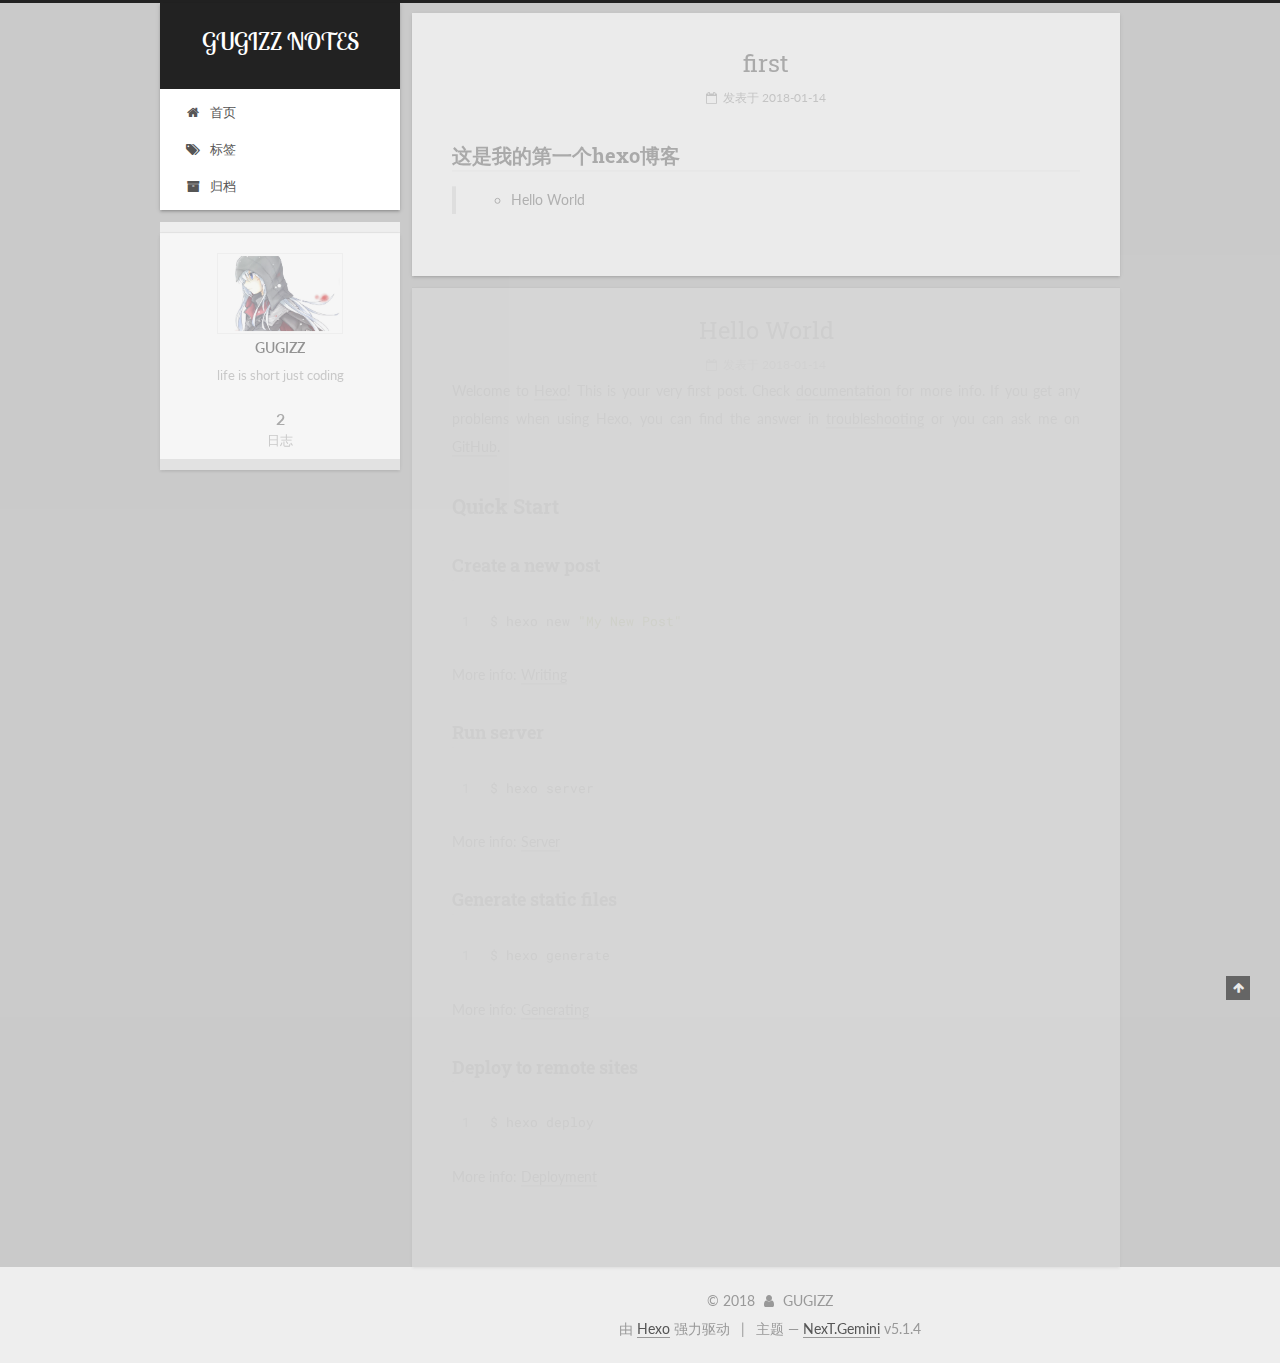
==== index.html @ d7f3e299 "Site updated: 2018-01-20 14:13:13" ====
<!DOCTYPE html>



  


<html class="theme-next gemini use-motion" lang="zh-Hans">
<head>
  <meta charset="UTF-8"/>
<meta http-equiv="X-UA-Compatible" content="IE=edge" />
<meta name="viewport" content="width=device-width, initial-scale=1, maximum-scale=1"/>
<meta name="theme-color" content="#222">



  
  
    
    
  <script src="/lib/pace/pace.min.js?v=1.0.2"></script>
  <link href="/lib/pace/pace-theme-minimal.min.css?v=1.0.2" rel="stylesheet">







<meta http-equiv="Cache-Control" content="no-transform" />
<meta http-equiv="Cache-Control" content="no-siteapp" />
















  
  
  <link href="/lib/fancybox/source/jquery.fancybox.css?v=2.1.5" rel="stylesheet" type="text/css" />




  
  
  
  

  
    
    
  

  
    
      
    

    
  

  

  
    
      
    

    
  

  
    
      
    

    
  

  
    
    
    <link href="https://fonts.cat.net/css?family=Lato:300,300italic,400,400italic,700,700italic|Roboto Slab:300,300italic,400,400italic,700,700italic|Lobster Two:300,300italic,400,400italic,700,700italic|Roboto Mono:300,300italic,400,400italic,700,700italic&subset=latin,latin-ext" rel="stylesheet" type="text/css">
  






<link href="/lib/font-awesome/css/font-awesome.min.css?v=4.6.2" rel="stylesheet" type="text/css" />

<link href="/css/main.css?v=5.1.4" rel="stylesheet" type="text/css" />


  <link rel="apple-touch-icon" sizes="180x180" href="/images/apple-touch-icon-next.png?v=5.1.4">


  <link rel="icon" type="image/png" sizes="32x32" href="/images/favicon-32x32-next.png?v=5.1.4">


  <link rel="icon" type="image/png" sizes="16x16" href="/images/favicon-16x16-next.png?v=5.1.4">


  <link rel="mask-icon" href="/images/logo.svg?v=5.1.4" color="#222">





  <meta name="keywords" content="Hexo, NexT" />










<meta name="description" content="life is short just coding">
<meta property="og:type" content="website">
<meta property="og:title" content="GUGIZZ NOTES">
<meta property="og:url" content="http://yoursite.com/index.html">
<meta property="og:site_name" content="GUGIZZ NOTES">
<meta property="og:description" content="life is short just coding">
<meta property="og:locale" content="zh-Hans">
<meta name="twitter:card" content="summary">
<meta name="twitter:title" content="GUGIZZ NOTES">
<meta name="twitter:description" content="life is short just coding">



<script type="text/javascript" id="hexo.configurations">
  var NexT = window.NexT || {};
  var CONFIG = {
    root: '/',
    scheme: 'Gemini',
    version: '5.1.4',
    sidebar: {"display":"hide","offset":12,"b2t":false,"scrollpercent":false,"onmobile":false},
    fancybox: true,
    tabs: true,
    motion: {"enable":true,"async":false,"transition":{"post_block":"fadeIn","post_header":"slideDownIn","post_body":"slideDownIn","coll_header":"slideLeftIn","sidebar":"slideUpIn"}},
    duoshuo: {
      userId: '0',
      author: '博主'
    },
    algolia: {
      applicationID: '',
      apiKey: '',
      indexName: '',
      hits: {"per_page":10},
      labels: {"input_placeholder":"Search for Posts","hits_empty":"We didn't find any results for the search: ${query}","hits_stats":"${hits} results found in ${time} ms"}
    }
  };
</script>



  <link rel="canonical" href="http://yoursite.com/"/>





  <title>GUGIZZ NOTES</title>
  








</head>

<body itemscope itemtype="http://schema.org/WebPage" lang="zh-Hans">

  
  

  <div class="container  
  page-home">
    <div class="headband"></div>

    <header id="header" class="header" itemscope itemtype="http://schema.org/WPHeader">
      <div class="header-inner"><div class="site-brand-wrapper">
  <div class="site-meta ">
    

    <div class="custom-logo-site-title">
      <a href="/"  class="brand" rel="start">
        <span class="logo-line-before"><i></i></span>
        <span class="site-title">GUGIZZ NOTES</span>
        <span class="logo-line-after"><i></i></span>
      </a>
    </div>
      
        <p class="site-subtitle"></p>
      
  </div>

  <div class="site-nav-toggle">
    <button>
      <span class="btn-bar"></span>
      <span class="btn-bar"></span>
      <span class="btn-bar"></span>
    </button>
  </div>
</div>

<nav class="site-nav">
  

  
    <ul id="menu" class="menu">
      
        
        <li class="menu-item menu-item-home">
          <a href="/" rel="section">
            
              <i class="menu-item-icon fa fa-fw fa-home"></i> <br />
            
            首页
          </a>
        </li>
      
        
        <li class="menu-item menu-item-tags">
          <a href="/tags/" rel="section">
            
              <i class="menu-item-icon fa fa-fw fa-tags"></i> <br />
            
            标签
          </a>
        </li>
      
        
        <li class="menu-item menu-item-archives">
          <a href="/archives/" rel="section">
            
              <i class="menu-item-icon fa fa-fw fa-archive"></i> <br />
            
            归档
          </a>
        </li>
      

      
    </ul>
  

  
</nav>



 </div>
    </header>

    <main id="main" class="main">
      <div class="main-inner">
        <div class="content-wrap">
          <div id="content" class="content">
            
  <section id="posts" class="posts-expand">
    
      

  

  
  
  

  <article class="post post-type-normal" itemscope itemtype="http://schema.org/Article">
  
  
  
  <div class="post-block">
    <link itemprop="mainEntityOfPage" href="http://yoursite.com/2018/01/14/first/">

    <span hidden itemprop="author" itemscope itemtype="http://schema.org/Person">
      <meta itemprop="name" content="GUGIZZ">
      <meta itemprop="description" content="">
      <meta itemprop="image" content="/uploads/assassin.jpg">
    </span>

    <span hidden itemprop="publisher" itemscope itemtype="http://schema.org/Organization">
      <meta itemprop="name" content="GUGIZZ NOTES">
    </span>

    
      <header class="post-header">

        
        
          <h1 class="post-title" itemprop="name headline">
                
                <a class="post-title-link" href="/2018/01/14/first/" itemprop="url">first</a></h1>
        

        <div class="post-meta">
          <span class="post-time">
            
              <span class="post-meta-item-icon">
                <i class="fa fa-calendar-o"></i>
              </span>
              
                <span class="post-meta-item-text">发表于</span>
              
              <time title="创建于" itemprop="dateCreated datePublished" datetime="2018-01-14T10:51:39+08:00">
                2018-01-14
              </time>
            

            

            
          </span>

          

          
            
          

          
          

          

          

          

        </div>
      </header>
    

    
    
    
    <div class="post-body" itemprop="articleBody">
		
      
      

      
        
          
            <h2 id="这是我的第一个hexo博客"><a href="#这是我的第一个hexo博客" class="headerlink" title="这是我的第一个hexo博客"></a>这是我的第一个hexo博客</h2><blockquote>
<ul>
<li>Hello World</li>
</ul>
</blockquote>

          
        
      
    </div>
	<div>
		
	</div>
    
    
    

    

    

    

    <footer class="post-footer">
      

      

      

      
      
        <div class="post-eof"></div>
      
    </footer>
  </div>
  
  
  
  </article>


    
      

  

  
  
  

  <article class="post post-type-normal" itemscope itemtype="http://schema.org/Article">
  
  
  
  <div class="post-block">
    <link itemprop="mainEntityOfPage" href="http://yoursite.com/2018/01/14/hello-world/">

    <span hidden itemprop="author" itemscope itemtype="http://schema.org/Person">
      <meta itemprop="name" content="GUGIZZ">
      <meta itemprop="description" content="">
      <meta itemprop="image" content="/uploads/assassin.jpg">
    </span>

    <span hidden itemprop="publisher" itemscope itemtype="http://schema.org/Organization">
      <meta itemprop="name" content="GUGIZZ NOTES">
    </span>

    
      <header class="post-header">

        
        
          <h1 class="post-title" itemprop="name headline">
                
                <a class="post-title-link" href="/2018/01/14/hello-world/" itemprop="url">Hello World</a></h1>
        

        <div class="post-meta">
          <span class="post-time">
            
              <span class="post-meta-item-icon">
                <i class="fa fa-calendar-o"></i>
              </span>
              
                <span class="post-meta-item-text">发表于</span>
              
              <time title="创建于" itemprop="dateCreated datePublished" datetime="2018-01-14T10:45:46+08:00">
                2018-01-14
              </time>
            

            

            
          </span>

          

          
            
          

          
          

          

          

          

        </div>
      </header>
    

    
    
    
    <div class="post-body" itemprop="articleBody">
		
      
      

      
        
          
            <p>Welcome to <a href="https://hexo.io/" target="_blank" rel="noopener">Hexo</a>! This is your very first post. Check <a href="https://hexo.io/docs/" target="_blank" rel="noopener">documentation</a> for more info. If you get any problems when using Hexo, you can find the answer in <a href="https://hexo.io/docs/troubleshooting.html" target="_blank" rel="noopener">troubleshooting</a> or you can ask me on <a href="https://github.com/hexojs/hexo/issues" target="_blank" rel="noopener">GitHub</a>.</p>
<h2 id="Quick-Start"><a href="#Quick-Start" class="headerlink" title="Quick Start"></a>Quick Start</h2><h3 id="Create-a-new-post"><a href="#Create-a-new-post" class="headerlink" title="Create a new post"></a>Create a new post</h3><figure class="highlight bash"><table><tr><td class="gutter"><pre><span class="line">1</span><br></pre></td><td class="code"><pre><span class="line">$ hexo new <span class="string">"My New Post"</span></span><br></pre></td></tr></table></figure>
<p>More info: <a href="https://hexo.io/docs/writing.html" target="_blank" rel="noopener">Writing</a></p>
<h3 id="Run-server"><a href="#Run-server" class="headerlink" title="Run server"></a>Run server</h3><figure class="highlight bash"><table><tr><td class="gutter"><pre><span class="line">1</span><br></pre></td><td class="code"><pre><span class="line">$ hexo server</span><br></pre></td></tr></table></figure>
<p>More info: <a href="https://hexo.io/docs/server.html" target="_blank" rel="noopener">Server</a></p>
<h3 id="Generate-static-files"><a href="#Generate-static-files" class="headerlink" title="Generate static files"></a>Generate static files</h3><figure class="highlight bash"><table><tr><td class="gutter"><pre><span class="line">1</span><br></pre></td><td class="code"><pre><span class="line">$ hexo generate</span><br></pre></td></tr></table></figure>
<p>More info: <a href="https://hexo.io/docs/generating.html" target="_blank" rel="noopener">Generating</a></p>
<h3 id="Deploy-to-remote-sites"><a href="#Deploy-to-remote-sites" class="headerlink" title="Deploy to remote sites"></a>Deploy to remote sites</h3><figure class="highlight bash"><table><tr><td class="gutter"><pre><span class="line">1</span><br></pre></td><td class="code"><pre><span class="line">$ hexo deploy</span><br></pre></td></tr></table></figure>
<p>More info: <a href="https://hexo.io/docs/deployment.html" target="_blank" rel="noopener">Deployment</a></p>

          
        
      
    </div>
	<div>
		
	</div>
    
    
    

    

    

    

    <footer class="post-footer">
      

      

      

      
      
        <div class="post-eof"></div>
      
    </footer>
  </div>
  
  
  
  </article>


    
  </section>

  


          </div>
          


          

        </div>
        
          
  
  <div class="sidebar-toggle">
    <div class="sidebar-toggle-line-wrap">
      <span class="sidebar-toggle-line sidebar-toggle-line-first"></span>
      <span class="sidebar-toggle-line sidebar-toggle-line-middle"></span>
      <span class="sidebar-toggle-line sidebar-toggle-line-last"></span>
    </div>
  </div>

  <aside id="sidebar" class="sidebar">
    
    <div class="sidebar-inner">

      

      

      <section class="site-overview-wrap sidebar-panel sidebar-panel-active">
        <div class="site-overview">
          <div class="site-author motion-element" itemprop="author" itemscope itemtype="http://schema.org/Person">
            
              <img class="site-author-image" itemprop="image"
                src="/uploads/assassin.jpg"
                alt="GUGIZZ" />
            
              <p class="site-author-name" itemprop="name">GUGIZZ</p>
              <p class="site-description motion-element" itemprop="description">life is short just coding</p>
          </div>

          <nav class="site-state motion-element">

            
              <div class="site-state-item site-state-posts">
              
                <a href="/archives/">
              
                  <span class="site-state-item-count">2</span>
                  <span class="site-state-item-name">日志</span>
                </a>
              </div>
            

            

            

          </nav>

          

          

          
          

          
          

          

        </div>
      </section>

      

      

    </div>
  </aside>


        
      </div>
    </main>

    <footer id="footer" class="footer">
      <div class="footer-inner">
        <div class="copyright">&copy; <span itemprop="copyrightYear">2018</span>
  <span class="with-love">
    <i class="fa fa-user"></i>
  </span>
  <span class="author" itemprop="copyrightHolder">GUGIZZ</span>

  
</div>


  <div class="powered-by">由 <a class="theme-link" target="_blank" href="https://hexo.io">Hexo</a> 强力驱动</div>



  <span class="post-meta-divider">|</span>



  <div class="theme-info">主题 &mdash; <a class="theme-link" target="_blank" href="https://github.com/iissnan/hexo-theme-next">NexT.Gemini</a> v5.1.4</div>





<script>
  var seconds = 1000;
  var minutes = seconds * 60;
  var hours = minutes * 60;
  var days = hours * 24;
  var years = days * 365;
  var birthDay = Date.UTC(2017,12,17,00,00,00); // 这里设置建站时间
  setInterval(function() {
    var today = new Date();
    var todayYear = today.getFullYear();
    var todayMonth = today.getMonth()+1;
    var todayDate = today.getDate();
    var todayHour = today.getHours();
    var todayMinute = today.getMinutes();
    var todaySecond = today.getSeconds();
    var now = Date.UTC(todayYear,todayMonth,todayDate,todayHour,todayMinute,todaySecond);
    var diff = now - birthDay;
    var diffYears = Math.floor(diff/years);
    var diffDays = Math.floor((diff/days)-diffYears*365);
    var diffHours = Math.floor((diff-(diffYears*365+diffDays)*days)/hours);
    var diffMinutes = Math.floor((diff-(diffYears*365+diffDays)*days-diffHours*hours)/minutes);
    var diffSeconds = Math.floor((diff-(diffYears*365+diffDays)*days-diffHours*hours-diffMinutes*minutes)/seconds);
      document.getElementById('showDays').innerHTML="本站已运行 "+diffYears+" 年 "+diffDays+" 天 "+diffHours+" 小时 "+diffMinutes+" 分钟 "+diffSeconds+" 秒";
  }, 1000);
</script>

        







        
      </div>
    </footer>

    
      <div class="back-to-top">
        <i class="fa fa-arrow-up"></i>
        
      </div>
    

    

  </div>

  

<script type="text/javascript">
  if (Object.prototype.toString.call(window.Promise) !== '[object Function]') {
    window.Promise = null;
  }
</script>









  












  
  
    <script type="text/javascript" src="/lib/jquery/index.js?v=2.1.3"></script>
  

  
  
    <script type="text/javascript" src="/lib/fastclick/lib/fastclick.min.js?v=1.0.6"></script>
  

  
  
    <script type="text/javascript" src="/lib/jquery_lazyload/jquery.lazyload.js?v=1.9.7"></script>
  

  
  
    <script type="text/javascript" src="/lib/velocity/velocity.min.js?v=1.2.1"></script>
  

  
  
    <script type="text/javascript" src="/lib/velocity/velocity.ui.min.js?v=1.2.1"></script>
  

  
  
    <script type="text/javascript" src="/lib/fancybox/source/jquery.fancybox.pack.js?v=2.1.5"></script>
  


  


  <script type="text/javascript" src="/js/src/utils.js?v=5.1.4"></script>

  <script type="text/javascript" src="/js/src/motion.js?v=5.1.4"></script>



  
  


  <script type="text/javascript" src="/js/src/affix.js?v=5.1.4"></script>

  <script type="text/javascript" src="/js/src/schemes/pisces.js?v=5.1.4"></script>



  

  


  <script type="text/javascript" src="/js/src/bootstrap.js?v=5.1.4"></script>



  


  




	





  





  












  





  

  

  

  
  

  

  

  

</body>
</html>
---- css/main.css ----
/* normalize.css v3.0.2 | MIT License | git.io/normalize */
html {
  font-family: sans-serif; /* 1 */
  -ms-text-size-adjust: 100%; /* 2 */
  -webkit-text-size-adjust: 100%; /* 2 */
}
body {
  margin: 0;
}
article,
aside,
details,
figcaption,
figure,
footer,
header,
hgroup,
main,
menu,
nav,
section,
summary {
  display: block;
}
audio,
canvas,
progress,
video {
  display: inline-block; /* 1 */
  vertical-align: baseline; /* 2 */
}
audio:not([controls]) {
  display: none;
  height: 0;
}
[hidden],
template {
  display: none;
}
a {
  background-color: transparent;
}
a:active,
a:hover {
  outline: 0;
}
abbr[title] {
  border-bottom: 1px dotted;
}
b,
strong {
  font-weight: bold;
}
dfn {
  font-style: italic;
}
h1 {
  font-size: 2em;
  margin: 0.67em 0;
}
mark {
  background: #ff0;
  color: #000;
}
small {
  font-size: 80%;
}
sub,
sup {
  font-size: 75%;
  line-height: 0;
  position: relative;
  vertical-align: baseline;
}
sup {
  top: -0.5em;
}
sub {
  bottom: -0.25em;
}
img {
  border: 0;
}
svg:not(:root) {
  overflow: hidden;
}
figure {
  margin: 1em 40px;
}
hr {
  -moz-box-sizing: content-box;
  box-sizing: content-box;
  height: 0;
}
pre {
  overflow: auto;
}
code,
kbd,
pre,
samp {
  font-family: monospace, monospace;
  font-size: 1em;
}
button,
input,
optgroup,
select,
textarea {
  color: inherit; /* 1 */
  font: inherit; /* 2 */
  margin: 0; /* 3 */
}
button {
  overflow: visible;
}
button,
select {
  text-transform: none;
}
button,
html input[type="button"],
input[type="reset"],
input[type="submit"] {
  -webkit-appearance: button; /* 2 */
  cursor: pointer; /* 3 */
}
button[disabled],
html input[disabled] {
  cursor: default;
}
button::-moz-focus-inner,
input::-moz-focus-inner {
  border: 0;
  padding: 0;
}
input {
  line-height: normal;
}
input[type="checkbox"],
input[type="radio"] {
  box-sizing: border-box; /* 1 */
  padding: 0; /* 2 */
}
input[type="number"]::-webkit-inner-spin-button,
input[type="number"]::-webkit-outer-spin-button {
  height: auto;
}
input[type="search"] {
  -webkit-appearance: textfield; /* 1 */
  -moz-box-sizing: content-box;
  -webkit-box-sizing: content-box; /* 2 */
  box-sizing: content-box;
}
input[type="search"]::-webkit-search-cancel-button,
input[type="search"]::-webkit-search-decoration {
  -webkit-appearance: none;
}
fieldset {
  border: 1px solid #c0c0c0;
  margin: 0 2px;
  padding: 0.35em 0.625em 0.75em;
}
legend {
  border: 0; /* 1 */
  padding: 0; /* 2 */
}
textarea {
  overflow: auto;
}
optgroup {
  font-weight: bold;
}
table {
  border-collapse: collapse;
  border-spacing: 0;
}
td,
th {
  padding: 0;
}
::selection {
  background: #262a30;
  color: #fff;
}
body {
  position: relative;
  font-family: 'Lato', "PingFang SC", "Microsoft YaHei", sans-serif;
  font-size: 14px;
  line-height: 2;
  color: #555;
  background: #eee;
}
@media (max-width: 767px) {
  body {
    padding-right: 0 !important;
  }
}
@media (min-width: 768px) and (max-width: 991px) {
  body {
    padding-right: 0 !important;
  }
}
@media (min-width: 1600px) {
  body {
    font-size: 16px;
  }
}
h1,
h2,
h3,
h4,
h5,
h6 {
  margin: 0;
  padding: 0;
  font-weight: bold;
  line-height: 1.5;
  font-family: 'Roboto Slab', 'Lato', "PingFang SC", "Microsoft YaHei", sans-serif;
}
h2,
h3,
h4,
h5,
h6 {
  margin: 20px 0 15px;
}
h1 {
  font-size: 22px;
}
@media (max-width: 767px) {
  h1 {
    font-size: 18px;
  }
}
h2 {
  font-size: 20px;
}
@media (max-width: 767px) {
  h2 {
    font-size: 16px;
  }
}
h3 {
  font-size: 18px;
}
@media (max-width: 767px) {
  h3 {
    font-size: 14px;
  }
}
h4 {
  font-size: 16px;
}
@media (max-width: 767px) {
  h4 {
    font-size: 12px;
  }
}
h5 {
  font-size: 14px;
}
@media (max-width: 767px) {
  h5 {
    font-size: 10px;
  }
}
h6 {
  font-size: 12px;
}
@media (max-width: 767px) {
  h6 {
    font-size: 8px;
  }
}
p {
  margin: 0 0 20px 0;
}
a {
  color: #555;
  text-decoration: none;
  outline: none;
  border-bottom: 1px solid #999;
  word-wrap: break-word;
}
a:hover {
  color: #222;
  border-bottom-color: #222;
}
blockquote {
  margin: 0;
  padding: 0;
}
img {
  display: block;
  margin: auto;
  max-width: 100%;
  height: auto;
}
hr {
  margin: 40px 0;
  height: 3px;
  border: none;
  background-color: #ddd;
  background-image: repeating-linear-gradient(-45deg, #fff, #fff 4px, transparent 4px, transparent 8px);
}
blockquote {
  padding: 0 15px;
  color: #666;
  border-left: 4px solid #ddd;
}
blockquote cite::before {
  content: "-";
  padding: 0 5px;
}
dt {
  font-weight: 700;
}
dd {
  margin: 0;
  padding: 0;
}
kbd {
  border: 1px solid #ccc;
  border-radius: 0.2em;
  box-shadow: 0.1em 0.1em 0.2em rgba(0,0,0,0.1);
  background-color: #f9f9f9;
  font-family: inherit;
  background-image: -webkit-linear-gradient(top, #eee, #fff, #eee);
  padding: 0.1em 0.3em;
  white-space: nowrap;
}
.text-left {
  text-align: left;
}
.text-center {
  text-align: center;
}
.text-right {
  text-align: right;
}
.text-justify {
  text-align: justify;
}
.text-nowrap {
  white-space: nowrap;
}
.text-lowercase {
  text-transform: lowercase;
}
.text-uppercase {
  text-transform: uppercase;
}
.text-capitalize {
  text-transform: capitalize;
}
.center-block {
  display: block;
  margin-left: auto;
  margin-right: auto;
}
.clearfix:before,
.clearfix:after {
  content: " ";
  display: table;
}
.clearfix:after {
  clear: both;
}
.pullquote {
  width: 45%;
}
.pullquote.left {
  float: left;
  margin-left: 5px;
  margin-right: 10px;
}
.pullquote.right {
  float: right;
  margin-left: 10px;
  margin-right: 5px;
}
.affix.affix.affix {
  position: fixed;
}
.translation {
  margin-top: -20px;
  font-size: 14px;
  color: #999;
}
.scrollbar-measure {
  width: 100px;
  height: 100px;
  overflow: scroll;
  position: absolute;
  top: -9999px;
}
.use-motion .motion-element {
  opacity: 0;
}
table {
  margin: 20px 0;
  width: 100%;
  border-collapse: collapse;
  border-spacing: 0;
  border: 1px solid #ddd;
  font-size: 14px;
  table-layout: fixed;
  word-wrap: break-all;
}
table>tbody>tr:nth-of-type(odd) {
  background-color: #f9f9f9;
}
table>tbody>tr:hover {
  background-color: #f5f5f5;
}
caption,
th,
td {
  padding: 8px;
  text-align: left;
  vertical-align: middle;
  font-weight: normal;
}
th,
td {
  border-bottom: 3px solid #ddd;
  border-right: 1px solid #eee;
}
th {
  padding-bottom: 10px;
  font-weight: 700;
}
td {
  border-bottom-width: 1px;
}
html,
body {
  height: 100%;
}
.container {
  position: relative;
  min-height: 100%;
}
.header-inner {
  margin: 0 auto;
  padding: 100px 0 70px;
  width: calc(100% - 252px);
}
@media (min-width: 1600px) {
  .container .header-inner {
    width: 900px;
  }
}
.main {
  padding-bottom: 150px;
}
.main-inner {
  margin: 0 auto;
  width: calc(100% - 252px);
}
@media (min-width: 1600px) {
  .container .main-inner {
    width: 900px;
  }
}
.footer {
  position: absolute;
  left: 0;
  bottom: 0;
  width: 100%;
  min-height: 50px;
}
.footer-inner {
  box-sizing: border-box;
  margin: 20px auto;
  width: calc(100% - 252px);
}
@media (min-width: 1600px) {
  .container .footer-inner {
    width: 900px;
  }
}
pre,
.highlight {
  overflow: auto;
  margin: 20px 0;
  padding: 0;
  font-size: 13px;
  color: #4d4d4c;
  background: #f7f7f7;
  line-height: 1.6;
}
pre,
code {
  font-family: 'Roboto Mono', consolas, Menlo, "PingFang SC", "Microsoft YaHei", monospace;
}
code {
  padding: 2px 4px;
  word-wrap: break-word;
  color: #555;
  background: #eee;
  border-radius: 3px;
  font-size: 13px;
}
pre {
  padding: 10px;
}
pre code {
  padding: 0;
  color: #4d4d4c;
  background: none;
  text-shadow: none;
}
.highlight {
  border-radius: 1px;
}
.highlight pre {
  border: none;
  margin: 0;
  padding: 10px 0;
}
.highlight table {
  margin: 0;
  width: auto;
  border: none;
}
.highlight td {
  border: none;
  padding: 0;
}
.highlight figcaption {
  font-size: 1em;
  color: #4d4d4c;
  line-height: 1em;
  margin-bottom: 1em;
}
.highlight figcaption:before,
.highlight figcaption:after {
  content: " ";
  display: table;
}
.highlight figcaption:after {
  clear: both;
}
.highlight figcaption a {
  float: right;
  color: #4d4d4c;
}
.highlight figcaption a:hover {
  border-bottom-color: #4d4d4c;
}
.highlight .gutter pre {
  padding-left: 10px;
  padding-right: 10px;
  color: #869194;
  text-align: right;
  background-color: #eff2f3;
}
.highlight .code pre {
  width: 100%;
  padding-left: 10px;
  padding-right: 10px;
  background-color: #f7f7f7;
}
.highlight .line {
  height: 20px;
}
.gutter {
  -webkit-user-select: none;
  -moz-user-select: none;
  -ms-user-select: none;
  user-select: none;
}
.gist table {
  width: auto;
}
.gist table td {
  border: none;
}
pre .deletion {
  background: #fdd;
}
pre .addition {
  background: #dfd;
}
pre .meta {
  color: #8959a8;
}
pre .comment {
  color: #8e908c;
}
pre .variable,
pre .attribute,
pre .tag,
pre .regexp,
pre .ruby .constant,
pre .xml .tag .title,
pre .xml .pi,
pre .xml .doctype,
pre .html .doctype,
pre .css .id,
pre .css .class,
pre .css .pseudo {
  color: #c82829;
}
pre .number,
pre .preprocessor,
pre .built_in,
pre .literal,
pre .params,
pre .constant,
pre .command {
  color: #f5871f;
}
pre .ruby .class .title,
pre .css .rules .attribute,
pre .string,
pre .value,
pre .inheritance,
pre .header,
pre .ruby .symbol,
pre .xml .cdata,
pre .special,
pre .number,
pre .formula {
  color: #718c00;
}
pre .title,
pre .css .hexcolor {
  color: #3e999f;
}
pre .function,
pre .python .decorator,
pre .python .title,
pre .ruby .function .title,
pre .ruby .title .keyword,
pre .perl .sub,
pre .javascript .title,
pre .coffeescript .title {
  color: #4271ae;
}
pre .keyword,
pre .javascript .function {
  color: #8959a8;
}
.full-image.full-image.full-image.full-image {
  border: none;
  max-width: 100%;
  width: auto;
  margin: 20px auto 25px;
}
@media (min-width: 992px) {
  .full-image.full-image.full-image.full-image {
    max-width: none;
    width: 118%;
    margin: 0 -9%;
  }
}
.blockquote-center,
.page-home .post-type-quote blockquote,
.page-post-detail .post-type-quote blockquote {
  position: relative;
  margin: 40px 0;
  padding: 0;
  border-left: none;
  text-align: center;
}
.blockquote-center::before,
.page-home .post-type-quote blockquote::before,
.page-post-detail .post-type-quote blockquote::before,
.blockquote-center::after,
.page-home .post-type-quote blockquote::after,
.page-post-detail .post-type-quote blockquote::after {
  position: absolute;
  content: ' ';
  display: block;
  width: 100%;
  height: 24px;
  opacity: 0.2;
  background-repeat: no-repeat;
  background-position: 0 -6px;
  background-size: 22px 22px;
}
.blockquote-center::before,
.page-home .post-type-quote blockquote::before,
.page-post-detail .post-type-quote blockquote::before {
  top: -20px;
  background-image: url("../images/quote-l.svg");
  border-top: 1px solid #ccc;
}
.blockquote-center::after,
.page-home .post-type-quote blockquote::after,
.page-post-detail .post-type-quote blockquote::after {
  bottom: -20px;
  background-image: url("../images/quote-r.svg");
  border-bottom: 1px solid #ccc;
  background-position: 100% 8px;
}
.blockquote-center p,
.page-home .post-type-quote blockquote p,
.page-post-detail .post-type-quote blockquote p,
.blockquote-center div,
.page-home .post-type-quote blockquote div,
.page-post-detail .post-type-quote blockquote div {
  text-align: center;
}
.post .post-body .group-picture img {
  box-sizing: border-box;
  padding: 0 3px;
  border: none;
}
.post .group-picture-row {
  overflow: hidden;
  margin-top: 6px;
}
.post .group-picture-row:first-child {
  margin-top: 0;
}
.post .group-picture-column {
  float: left;
}
.page-post-detail .post-body .group-picture-column {
  float: none;
  margin-top: 10px;
  width: auto !important;
}
.page-post-detail .post-body .group-picture-column img {
  margin: 0 auto;
}
.page-archive .group-picture-container {
  overflow: hidden;
}
.page-archive .group-picture-row {
  float: left;
}
.page-archive .group-picture-row:first-child {
  margin-top: 6px;
}
.page-archive .group-picture-column {
  max-width: 150px;
  max-height: 150px;
}
.post-body .note {
  position: relative;
  padding: 15px;
  margin-bottom: 20px;
  border: 1px solid #eee;
  border-left-width: 5px;
  border-radius: 3px;
}
.post-body .note h2,
.post-body .note h3,
.post-body .note h4,
.post-body .note h5,
.post-body .note h6 {
  margin-top: 0;
  margin-bottom: 0;
  border-bottom: initial;
  padding-top: 0 !important;
}
.post-body .note p:first-child,
.post-body .note ul:first-child,
.post-body .note ol:first-child,
.post-body .note table:first-child,
.post-body .note pre:first-child,
.post-body .note blockquote:first-child {
  margin-top: 0;
}
.post-body .note p:last-child,
.post-body .note ul:last-child,
.post-body .note ol:last-child,
.post-body .note table:last-child,
.post-body .note pre:last-child,
.post-body .note blockquote:last-child {
  margin-bottom: 0;
}
.post-body .note.default {
  border-left-color: #777;
}
.post-body .note.default h2,
.post-body .note.default h3,
.post-body .note.default h4,
.post-body .note.default h5,
.post-body .note.default h6 {
  color: #777;
}
.post-body .note.primary {
  border-left-color: #6f42c1;
}
.post-body .note.primary h2,
.post-body .note.primary h3,
.post-body .note.primary h4,
.post-body .note.primary h5,
.post-body .note.primary h6 {
  color: #6f42c1;
}
.post-body .note.info {
  border-left-color: #428bca;
}
.post-body .note.info h2,
.post-body .note.info h3,
.post-body .note.info h4,
.post-body .note.info h5,
.post-body .note.info h6 {
  color: #428bca;
}
.post-body .note.success {
  border-left-color: #5cb85c;
}
.post-body .note.success h2,
.post-body .note.success h3,
.post-body .note.success h4,
.post-body .note.success h5,
.post-body .note.success h6 {
  color: #5cb85c;
}
.post-body .note.warning {
  border-left-color: #f0ad4e;
}
.post-body .note.warning h2,
.post-body .note.warning h3,
.post-body .note.warning h4,
.post-body .note.warning h5,
.post-body .note.warning h6 {
  color: #f0ad4e;
}
.post-body .note.danger {
  border-left-color: #d9534f;
}
.post-body .note.danger h2,
.post-body .note.danger h3,
.post-body .note.danger h4,
.post-body .note.danger h5,
.post-body .note.danger h6 {
  color: #d9534f;
}
.post-body .label {
  display: inline;
  padding: 0 2px;
  white-space: nowrap;
}
.post-body .label.default {
  background-color: #f0f0f0;
}
.post-body .label.primary {
  background-color: #efe6f7;
}
.post-body .label.info {
  background-color: #e5f2f8;
}
.post-body .label.success {
  background-color: #e7f4e9;
}
.post-body .label.warning {
  background-color: #fcf6e1;
}
.post-body .label.danger {
  background-color: #fae8eb;
}
.post-body .tabs {
  position: relative;
  display: block;
  margin-bottom: 20px;
  padding-top: 10px;
}
.post-body .tabs ul.nav-tabs {
  margin: 0;
  padding: 0;
  display: flex;
  margin-bottom: -1px;
}
@media (max-width: 413px) {
  .post-body .tabs ul.nav-tabs {
    display: block;
    margin-bottom: 5px;
  }
}
.post-body .tabs ul.nav-tabs li.tab {
  list-style-type: none !important;
  margin: 0 0.25em 0 0;
  border-top: 3px solid transparent;
  border-left: 1px solid transparent;
  border-right: 1px solid transparent;
}
@media (max-width: 413px) {
  .post-body .tabs ul.nav-tabs li.tab {
    margin: initial;
    border-top: 1px solid transparent;
    border-left: 3px solid transparent;
    border-right: 1px solid transparent;
    border-bottom: 1px solid transparent;
  }
}
.post-body .tabs ul.nav-tabs li.tab a {
  outline: 0;
  border-bottom: initial;
  display: block;
  line-height: 1.8em;
  padding: 0.25em 0.75em;
  transition-duration: 0.2s;
  transition-timing-function: ease-out;
  transition-delay: 0s;
}
.post-body .tabs ul.nav-tabs li.tab a i {
  width: 1.285714285714286em;
}
.post-body .tabs ul.nav-tabs li.tab.active {
  border-top: 3px solid #fc6423;
  border-left: 1px solid #ddd;
  border-right: 1px solid #ddd;
  background-color: #fff;
}
@media (max-width: 413px) {
  .post-body .tabs ul.nav-tabs li.tab.active {
    border-top: 1px solid #ddd;
    border-left: 3px solid #fc6423;
    border-right: 1px solid #ddd;
    border-bottom: 1px solid #ddd;
  }
}
.post-body .tabs ul.nav-tabs li.tab.active a {
  cursor: default;
  color: #555;
}
.post-body .tabs .tab-content {
  background-color: #fff;
}
.post-body .tabs .tab-content .tab-pane {
  border: 1px solid #ddd;
  padding: 20px 20px 0 20px;
}
.post-body .tabs .tab-content .tab-pane:not(.active) {
  display: none !important;
}
.post-body .tabs .tab-content .tab-pane.active {
  display: block !important;
}
.btn {
  display: inline-block;
  padding: 0 20px;
  font-size: 14px;
  color: #555;
  background: #fff;
  border: 2px solid #555;
  text-decoration: none;
  border-radius: 2px;
  transition-property: background-color;
  transition-duration: 0.2s;
  transition-timing-function: ease-in-out;
  transition-delay: 0s;
  line-height: 2;
}
.btn:hover {
  border-color: #222;
  color: #fff;
  background: #222;
}
.btn +.btn {
  margin: 0 0 8px 8px;
}
.btn .fa-fw {
  width: 1.285714285714286em;
  text-align: left;
}
.btn-bar {
  display: block;
  width: 22px;
  height: 2px;
  background: #555;
  border-radius: 1px;
}
.btn-bar+.btn-bar {
  margin-top: 4px;
}
.pagination {
  margin: 120px 0 40px;
  text-align: center;
  border-top: 1px solid #eee;
}
.page-number-basic,
.pagination .prev,
.pagination .next,
.pagination .page-number,
.pagination .space {
  display: inline-block;
  position: relative;
  top: -1px;
  margin: 0 10px;
  padding: 0 11px;
}
@media (max-width: 767px) {
  .page-number-basic,
  .pagination .prev,
  .pagination .next,
  .pagination .page-number,
  .pagination .space {
    margin: 0 5px;
  }
}
.pagination .prev,
.pagination .next,
.pagination .page-number {
  border-bottom: 0;
  border-top: 1px solid #eee;
  transition-property: border-color;
  transition-duration: 0.2s;
  transition-timing-function: ease-in-out;
  transition-delay: 0s;
}
.pagination .prev:hover,
.pagination .next:hover,
.pagination .page-number:hover {
  border-top-color: #222;
}
.pagination .space {
  padding: 0;
  margin: 0;
}
.pagination .prev {
  margin-left: 0;
}
.pagination .next {
  margin-right: 0;
}
.pagination .page-number.current {
  color: #fff;
  background: #ccc;
  border-top-color: #ccc;
}
@media (max-width: 767px) {
  .pagination {
    border-top: none;
  }
  .pagination .prev,
  .pagination .next,
  .pagination .page-number {
    margin-bottom: 10px;
    border-top: 0;
    border-bottom: 1px solid #eee;
    padding: 0 10px;
  }
  .pagination .prev:hover,
  .pagination .next:hover,
  .pagination .page-number:hover {
    border-bottom-color: #222;
  }
}
.comments {
  margin: 60px 20px 0;
}
.tag-cloud {
  text-align: center;
}
.tag-cloud a {
  display: inline-block;
  margin: 10px;
}
.back-to-top {
  box-sizing: border-box;
  position: fixed;
  bottom: -100px;
  right: 30px;
  z-index: 1050;
  padding: 0 6px;
  width: 24px;
  background: #222;
  font-size: 12px;
  opacity: 0.6;
  color: #fff;
  cursor: pointer;
  text-align: center;
  -webkit-transform: translateZ(0);
  transition-property: bottom;
  transition-duration: 0.2s;
  transition-timing-function: ease-in-out;
  transition-delay: 0s;
}
@media (min-width: 768px) and (max-width: 991px) {
  .back-to-top {
    display: none !important;
  }
}
@media (max-width: 767px) {
  .back-to-top {
    display: none !important;
  }
}
.back-to-top.back-to-top-on {
  bottom: 30px;
}
.header {
  background: transparent;
}
.header-inner {
  position: relative;
}
.headband {
  height: 3px;
  background: #222;
}
.site-meta {
  margin: 0;
  text-align: center;
}
@media (max-width: 767px) {
  .site-meta {
    text-align: center;
  }
}
.brand {
  position: relative;
  display: inline-block;
  padding: 0 40px;
  color: #fff;
  background: #222;
  border-bottom: none;
}
.brand:hover {
  color: #fff;
}
.logo {
  display: inline-block;
  margin-right: 5px;
  line-height: 36px;
  vertical-align: top;
}
.site-title {
  display: inline-block;
  vertical-align: top;
  line-height: 36px;
  font-size: 24px;
  font-weight: normal;
  font-family: 'Lobster Two', 'Lato', "PingFang SC", "Microsoft YaHei", sans-serif;
}
.site-subtitle {
  margin-top: 10px;
  font-size: 13px;
  color: #ddd;
}
.use-motion .brand {
  opacity: 0;
}
.use-motion .logo,
.use-motion .site-title,
.use-motion .site-subtitle {
  opacity: 0;
  position: relative;
  top: -10px;
}
.site-nav-toggle {
  display: none;
  position: absolute;
  top: 10px;
  left: 10px;
}
@media (max-width: 767px) {
  .site-nav-toggle {
    display: block;
  }
}
.site-nav-toggle button {
  margin-top: 2px;
  padding: 9px 10px;
  background: transparent;
  border: none;
}
@media (max-width: 767px) {
  .site-nav {
    display: none;
    margin: 0 -10px;
    padding: 0 10px;
    clear: both;
    border-top: 1px solid #ddd;
  }
}
@media (min-width: 768px) and (max-width: 991px) {
  .site-nav {
    display: block !important;
  }
}
@media (min-width: 992px) {
  .site-nav {
    display: block !important;
  }
}
.menu {
  margin-top: 20px;
  padding-left: 0;
  text-align: center;
}
.menu .menu-item {
  display: inline-block;
  margin: 0 10px;
  list-style: none;
}
@media screen and (max-width: 767px) {
  .menu .menu-item {
    margin-top: 10px;
  }
}
.menu .menu-item a {
  display: block;
  font-size: 13px;
  line-height: inherit;
  border-bottom: 1px solid transparent;
  transition-property: border-color;
  transition-duration: 0.2s;
  transition-timing-function: ease-in-out;
  transition-delay: 0s;
}
.menu .menu-item a:hover,
.menu-item-active a {
  border-bottom-color: #222;
}
.menu .menu-item .fa {
  margin-right: 5px;
}
.use-motion .menu-item {
  opacity: 0;
}
.post-body {
  font-family: 'Lato', "PingFang SC", "Microsoft YaHei", sans-serif;
}
@media (max-width: 767px) {
  .post-body {
    word-break: break-word;
  }
}
.post-body .fancybox img {
  display: block !important;
  margin: 0 auto;
  cursor: pointer;
  cursor: zoom-in;
  cursor: -webkit-zoom-in;
}
.post-body .image-caption,
.post-body .figure .caption {
  margin: -20px auto 15px;
  text-align: center;
  font-size: 14px;
  color: #999;
  font-weight: bold;
  line-height: 1;
}
.post-sticky-flag {
  display: inline-block;
  font-size: 16px;
  -ms-transform: rotate(30deg);
  -webkit-transform: rotate(30deg);
  -moz-transform: rotate(30deg);
  -ms-transform: rotate(30deg);
  -o-transform: rotate(30deg);
  transform: rotate(30deg);
}
.use-motion .post-block,
.use-motion .pagination,
.use-motion .comments {
  opacity: 0;
}
.use-motion .post-header {
  opacity: 0;
}
.use-motion .post-body {
  opacity: 0;
}
.use-motion .collection-title {
  opacity: 0;
}
.posts-expand {
  padding-top: 40px;
}
@media (max-width: 767px) {
  .posts-expand {
    margin: 0 20px;
  }
  .post-body pre .gutter pre {
    padding-right: 10px;
  }
  .post-body .highlight {
    margin-left: 0px;
    margin-right: 0px;
    padding: 0;
  }
  .post-body .highlight .gutter pre {
    padding-right: 10px;
  }
}
@media (min-width: 992px) {
  .posts-expand .post-body {
    text-align: justify;
  }
}
.posts-expand .post-body h2,
.posts-expand .post-body h3,
.posts-expand .post-body h4,
.posts-expand .post-body h5,
.posts-expand .post-body h6 {
  padding-top: 10px;
}
.posts-expand .post-body h2 .header-anchor,
.posts-expand .post-body h3 .header-anchor,
.posts-expand .post-body h4 .header-anchor,
.posts-expand .post-body h5 .header-anchor,
.posts-expand .post-body h6 .header-anchor {
  float: right;
  margin-left: 10px;
  color: #ccc;
  border-bottom-style: none;
  visibility: hidden;
}
.posts-expand .post-body h2 .header-anchor:hover,
.posts-expand .post-body h3 .header-anchor:hover,
.posts-expand .post-body h4 .header-anchor:hover,
.posts-expand .post-body h5 .header-anchor:hover,
.posts-expand .post-body h6 .header-anchor:hover {
  color: inherit;
}
.posts-expand .post-body h2:hover .header-anchor,
.posts-expand .post-body h3:hover .header-anchor,
.posts-expand .post-body h4:hover .header-anchor,
.posts-expand .post-body h5:hover .header-anchor,
.posts-expand .post-body h6:hover .header-anchor {
  visibility: visible;
}
.posts-expand .post-body ul li {
  list-style: circle;
}
.posts-expand .post-body img {
  box-sizing: border-box;
  margin: auto;
  padding: 3px;
  border: 1px solid #ddd;
}
.posts-expand .post-body .fancybox img {
  margin: 0 auto 25px;
}
@media (max-width: 767px) {
  .posts-collapse {
    margin: 0 20px;
  }
  .posts-collapse .post-title,
  .posts-collapse .post-meta {
    display: block;
    width: auto;
    text-align: left;
  }
}
.posts-collapse {
  position: relative;
  z-index: 1010;
  margin-left: 55px;
}
.posts-collapse::after {
  content: " ";
  position: absolute;
  top: 20px;
  left: 0;
  margin-left: -2px;
  width: 4px;
  height: 100%;
  background: #f5f5f5;
  z-index: -1;
}
@media (max-width: 767px) {
  .posts-collapse {
    margin: 0 20px;
  }
}
.posts-collapse .collection-title {
  position: relative;
  margin: 60px 0;
}
.posts-collapse .collection-title h1,
.posts-collapse .collection-title h2 {
  margin-left: 20px;
}
.posts-collapse .collection-title small {
  color: #bbb;
  margin-left: 5px;
}
.posts-collapse .collection-title::before {
  content: " ";
  position: absolute;
  left: 0;
  top: 50%;
  margin-left: -4px;
  margin-top: -4px;
  width: 8px;
  height: 8px;
  background: #bbb;
  border-radius: 50%;
}
.posts-collapse .post {
  margin: 30px 0;
}
.posts-collapse .post-header {
  position: relative;
  transition-duration: 0.2s;
  transition-timing-function: ease-in-out;
  transition-delay: 0s;
  transition-property: border;
  border-bottom: 1px dashed #ccc;
}
.posts-collapse .post-header::before {
  content: " ";
  position: absolute;
  left: 0;
  top: 12px;
  width: 6px;
  height: 6px;
  margin-left: -4px;
  background: #bbb;
  border-radius: 50%;
  border: 1px solid #fff;
  transition-duration: 0.2s;
  transition-timing-function: ease-in-out;
  transition-delay: 0s;
  transition-property: background;
}
.posts-collapse .post-header:hover {
  border-bottom-color: #666;
}
.posts-collapse .post-header:hover::before {
  background: #222;
}
.posts-collapse .post-meta {
  position: absolute;
  font-size: 12px;
  left: 20px;
  top: 5px;
}
.posts-collapse .post-comments-count {
  display: none;
}
.posts-collapse .post-title {
  margin-left: 60px;
  font-size: 16px;
  font-weight: normal;
  line-height: inherit;
}
.posts-collapse .post-title::after {
  margin-left: 3px;
  opacity: 0.6;
}
.posts-collapse .post-title a {
  color: #666;
  border-bottom: none;
}
.page-home .post-type-quote .post-header,
.page-post-detail .post-type-quote .post-header,
.page-home .post-type-quote .post-tags,
.page-post-detail .post-type-quote .post-tags {
  display: none;
}
.posts-expand .post-title {
  text-align: center;
  word-break: break-word;
  font-weight: 400;
}
.posts-expand .post-title-link {
  display: inline-block;
  position: relative;
  color: #555;
  border-bottom: none;
  line-height: 1.2;
  vertical-align: top;
}
.posts-expand .post-title-link::before {
  content: "";
  position: absolute;
  width: 100%;
  height: 2px;
  bottom: 0;
  left: 0;
  background-color: #000;
  visibility: hidden;
  -webkit-transform: scaleX(0);
  -moz-transform: scaleX(0);
  -ms-transform: scaleX(0);
  -o-transform: scaleX(0);
  transform: scaleX(0);
  transition-duration: 0.2s;
  transition-timing-function: ease-in-out;
  transition-delay: 0s;
}
.posts-expand .post-title-link:hover::before {
  visibility: visible;
  -webkit-transform: scaleX(1);
  -moz-transform: scaleX(1);
  -ms-transform: scaleX(1);
  -o-transform: scaleX(1);
  transform: scaleX(1);
}
.posts-expand .post-title-link .fa {
  font-size: 16px;
}
.posts-expand .post-meta {
  margin: 3px 0 60px 0;
  color: #999;
  font-family: 'Lato', "PingFang SC", "Microsoft YaHei", sans-serif;
  font-size: 12px;
  text-align: center;
}
.posts-expand .post-meta .post-category-list {
  display: inline-block;
  margin: 0;
  padding: 3px;
}
.posts-expand .post-meta .post-category-list-link {
  color: #999;
}
.posts-expand .post-meta .post-description {
  font-size: 14px;
  margin-top: 2px;
}
.post-meta-divider {
  margin: 0 0.5em;
}
.post-meta-item-icon {
  margin-right: 3px;
}
@media (min-width: 768px) and (max-width: 991px) {
  .post-meta-item-icon {
    display: inline-block;
  }
}
@media (max-width: 767px) {
  .post-meta-item-icon {
    display: inline-block;
  }
}
@media (min-width: 768px) and (max-width: 991px) {
  .post-meta-item-text {
    display: none;
  }
}
@media (max-width: 767px) {
  .post-meta-item-text {
    display: none;
  }
}
@media (max-width: 767px) {
  .posts-expand .post-comments-count {
    display: none;
  }
}
.post-button {
  margin-top: 40px;
}
.posts-expand .post-tags {
  margin-top: 40px;
  text-align: center;
}
.posts-expand .post-tags a {
  display: inline-block;
  margin-right: 10px;
  font-size: 13px;
}
.post-nav {
  display: table;
  margin-top: 15px;
  width: 100%;
  border-top: 1px solid #eee;
}
.post-nav-divider {
  display: table-cell;
  width: 10%;
}
.post-nav-item {
  display: table-cell;
  padding: 10px 0 0 0;
  width: 45%;
  vertical-align: top;
}
.post-nav-item a {
  position: relative;
  display: block;
  line-height: 25px;
  font-size: 14px;
  color: #555;
  border-bottom: none;
}
.post-nav-item a:hover {
  color: #222;
  border-bottom: none;
}
.post-nav-item a:active {
  top: 2px;
}
.post-nav-item .fa {
  position: absolute;
  top: 8px;
  left: 0;
  font-size: 12px;
}
.post-nav-next a {
  padding-left: 15px;
}
.post-nav-prev {
  text-align: right;
}
.post-nav-prev a {
  padding-right: 15px;
}
.post-nav-prev .fa {
  right: 0;
  left: auto;
}
.posts-expand .post-eof {
  display: block;
  margin: 80px auto 60px;
  width: 8%;
  height: 1px;
  background: #ccc;
  text-align: center;
}
.post:last-child .post-eof.post-eof.post-eof {
  display: none;
}
.post-gallery {
  display: table;
  table-layout: fixed;
  width: 100%;
  border-collapse: separate;
}
.post-gallery-row {
  display: table-row;
}
.post-gallery .post-gallery-img {
  display: table-cell;
  text-align: center;
  vertical-align: middle;
  border: none;
}
.post-gallery .post-gallery-img img {
  max-width: 100%;
  max-height: 100%;
  border: none;
}
.fancybox-close,
.fancybox-close:hover {
  border: none;
}
.rtl.post-body p,
.rtl.post-body a,
.rtl.post-body h1,
.rtl.post-body h2,
.rtl.post-body h3,
.rtl.post-body h4,
.rtl.post-body h5,
.rtl.post-body h6,
.rtl.post-body li,
.rtl.post-body ul,
.rtl.post-body ol {
  direction: rtl;
  font-family: UKIJ Ekran;
}
.rtl.post-title {
  font-family: UKIJ Ekran;
}
.sidebar {
  position: fixed;
  right: 0;
  top: 0;
  bottom: 0;
  width: 0;
  z-index: 1040;
  box-shadow: inset 0 2px 6px #000;
  background: #222;
  -webkit-transform: translateZ(0);
}
.sidebar a {
  color: #999;
  border-bottom-color: #555;
}
.sidebar a:hover {
  color: #eee;
}
@media (min-width: 768px) and (max-width: 991px) {
  .sidebar {
    display: none !important;
  }
}
@media (max-width: 767px) {
  .sidebar {
    display: none !important;
  }
}
.sidebar-inner {
  position: relative;
  padding: 20px 10px;
  color: #999;
  text-align: center;
}
.site-overview-wrap {
  overflow: hidden;
}
.site-overview {
  overflow-y: auto;
  overflow-x: hidden;
}
.sidebar-toggle {
  position: fixed;
  right: 30px;
  bottom: 45px;
  width: 14px;
  height: 14px;
  padding: 5px;
  background: #222;
  line-height: 0;
  z-index: 1050;
  cursor: pointer;
  -webkit-transform: translateZ(0);
}
@media (min-width: 768px) and (max-width: 991px) {
  .sidebar-toggle {
    display: none !important;
  }
}
@media (max-width: 767px) {
  .sidebar-toggle {
    display: none !important;
  }
}
.sidebar-toggle-line {
  position: relative;
  display: inline-block;
  vertical-align: top;
  height: 2px;
  width: 100%;
  background: #fff;
  margin-top: 3px;
}
.sidebar-toggle-line:first-child {
  margin-top: 0;
}
.site-author-image {
  display: block;
  margin: 0 auto;
  padding: 2px;
  max-width: 120px;
  height: auto;
  border: 1px solid #eee;
}
.site-author-name {
  margin: 0;
  text-align: center;
  color: #222;
  font-weight: 600;
}
.site-description {
  margin-top: 0;
  text-align: center;
  font-size: 13px;
  color: #999;
}
.site-state {
  overflow: hidden;
  line-height: 1.4;
  white-space: nowrap;
  text-align: center;
}
.site-state-item {
  display: inline-block;
  padding: 0 15px;
  border-left: 1px solid #eee;
}
.site-state-item:first-child {
  border-left: none;
}
.site-state-item a {
  border-bottom: none;
}
.site-state-item-count {
  display: block;
  text-align: center;
  color: inherit;
  font-weight: 600;
  font-size: 16px;
}
.site-state-item-name {
  font-size: 13px;
  color: #999;
}
.feed-link {
  margin-top: 20px;
}
.feed-link a {
  display: inline-block;
  padding: 0 15px;
  color: #fc6423;
  border: 1px solid #fc6423;
  border-radius: 4px;
}
.feed-link a i {
  color: #fc6423;
  font-size: 14px;
}
.feed-link a:hover {
  color: #fff;
  background: #fc6423;
}
.feed-link a:hover i {
  color: #fff;
}
.links-of-author {
  margin-top: 20px;
}
.links-of-author a {
  display: inline-block;
  vertical-align: middle;
  margin-right: 10px;
  margin-bottom: 10px;
  border-bottom-color: #555;
  font-size: 13px;
}
.links-of-author a:before {
  display: inline-block;
  vertical-align: middle;
  margin-right: 3px;
  content: " ";
  width: 4px;
  height: 4px;
  border-radius: 50%;
  background: #5e00ee;
}
.links-of-blogroll {
  font-size: 13px;
}
.links-of-blogroll-title {
  margin-top: 20px;
  font-size: 14px;
  font-weight: 600;
}
.links-of-blogroll-list {
  margin: 0;
  padding: 0;
  list-style: none;
}
.links-of-blogroll-item {
  padding: 2px 10px;
}
.links-of-blogroll-item a {
  max-width: 280px;
  box-sizing: border-box;
  display: inline-block;
  overflow: hidden;
  white-space: nowrap;
  text-overflow: ellipsis;
}
.sidebar-nav {
  margin: 0 0 20px;
  padding-left: 0;
}
.sidebar-nav li {
  display: inline-block;
  cursor: pointer;
  border-bottom: 1px solid transparent;
  font-size: 14px;
  color: #555;
}
.sidebar-nav li:hover {
  color: #fc6423;
}
.page-post-detail .sidebar-nav-toc {
  padding: 0 5px;
}
.page-post-detail .sidebar-nav-overview {
  margin-left: 10px;
}
.sidebar-nav .sidebar-nav-active {
  color: #fc6423;
  border-bottom-color: #fc6423;
}
.sidebar-nav .sidebar-nav-active:hover {
  color: #fc6423;
}
.sidebar-panel {
  display: none;
}
.sidebar-panel-active {
  display: block;
}
.post-toc-empty {
  font-size: 14px;
  color: #666;
}
.post-toc-wrap {
  overflow: hidden;
}
.post-toc {
  overflow: auto;
}
.post-toc ol {
  margin: 0;
  padding: 0 2px 5px 10px;
  text-align: left;
  list-style: none;
  font-size: 14px;
}
.post-toc ol > ol {
  padding-left: 0;
}
.post-toc ol a {
  transition-duration: 0.2s;
  transition-timing-function: ease-in-out;
  transition-delay: 0s;
  transition-property: all;
  color: #666;
  border-bottom-color: #ccc;
}
.post-toc ol a:hover {
  color: #000;
  border-bottom-color: #000;
}
.post-toc .nav-item {
  overflow: hidden;
  text-overflow: ellipsis;
  text-align: justify;
  white-space: nowrap;
  line-height: 1.8;
}
.post-toc .nav .nav-child {
  display: none;
}
.post-toc .nav .active > .nav-child {
  display: block;
}
.post-toc .nav .active-current > .nav-child {
  display: block;
}
.post-toc .nav .active-current > .nav-child > .nav-item {
  display: block;
}
.post-toc .nav .active > a {
  color: #fc6423;
  border-bottom-color: #fc6423;
}
.post-toc .nav .active-current > a {
  color: #fc6423;
}
.post-toc .nav .active-current > a:hover {
  color: #fc6423;
}
.footer {
  font-size: 14px;
  color: #999;
}
.footer img {
  border: none;
}
.footer-inner {
  text-align: center;
}
.with-love {
  display: inline-block;
  margin: 0 5px;
}
.powered-by,
.theme-info {
  display: inline-block;
}
.cc-license {
  margin-top: 10px;
  text-align: center;
}
.cc-license .cc-opacity {
  opacity: 0.7;
  border-bottom: none;
}
.cc-license .cc-opacity:hover {
  opacity: 0.9;
}
.cc-license img {
  display: inline-block;
}
.theme-next #ds-thread #ds-reset {
  color: #555;
}
.theme-next #ds-thread #ds-reset .ds-replybox {
  margin-bottom: 30px;
}
.theme-next #ds-thread #ds-reset .ds-replybox .ds-avatar,
.theme-next #ds-reset .ds-avatar img {
  box-shadow: none;
}
.theme-next #ds-thread #ds-reset .ds-textarea-wrapper {
  border-color: #c7d4e1;
  background: none;
  border-top-right-radius: 3px;
  border-top-left-radius: 3px;
}
.theme-next #ds-thread #ds-reset .ds-textarea-wrapper textarea {
  height: 60px;
}
.theme-next #ds-reset .ds-rounded-top {
  border-radius: 0;
}
.theme-next #ds-thread #ds-reset .ds-post-toolbar {
  box-sizing: border-box;
  border: 1px solid #c7d4e1;
  background: #f6f8fa;
}
.theme-next #ds-thread #ds-reset .ds-post-options {
  height: 40px;
  border: none;
  background: none;
}
.theme-next #ds-thread #ds-reset .ds-toolbar-buttons {
  top: 11px;
}
.theme-next #ds-thread #ds-reset .ds-sync {
  top: 5px;
}
.theme-next #ds-thread #ds-reset .ds-post-button {
  top: 4px;
  right: 5px;
  width: 90px;
  height: 30px;
  border: 1px solid #c5ced7;
  border-radius: 3px;
  background-image: linear-gradient(#fbfbfc, #f5f7f9);
  color: #60676d;
}
.theme-next #ds-thread #ds-reset .ds-post-button:hover {
  background-position: 0 -30px;
  color: #60676d;
}
.theme-next #ds-thread #ds-reset .ds-comments-info {
  padding: 10px 0;
}
.theme-next #ds-thread #ds-reset .ds-sort {
  display: none;
}
.theme-next #ds-thread #ds-reset li.ds-tab a.ds-current {
  border: none;
  background: #f6f8fa;
  color: #60676d;
}
.theme-next #ds-thread #ds-reset li.ds-tab a.ds-current:hover {
  background-color: #e9f0f7;
  color: #60676d;
}
.theme-next #ds-thread #ds-reset li.ds-tab a {
  border-radius: 2px;
  padding: 5px;
}
.theme-next #ds-thread #ds-reset .ds-login-buttons p {
  color: #999;
  line-height: 36px;
}
.theme-next #ds-thread #ds-reset .ds-login-buttons .ds-service-list li {
  height: 28px;
}
.theme-next #ds-thread #ds-reset .ds-service-list a {
  background: none;
  padding: 5px;
  border: 1px solid;
  border-radius: 3px;
  text-align: center;
}
.theme-next #ds-thread #ds-reset .ds-service-list a:hover {
  color: #fff;
  background: #666;
}
.theme-next #ds-thread #ds-reset .ds-service-list .ds-weibo {
  color: #fc9b00;
  border-color: #fc9b00;
}
.theme-next #ds-thread #ds-reset .ds-service-list .ds-weibo:hover {
  background: #fc9b00;
}
.theme-next #ds-thread #ds-reset .ds-service-list .ds-qq {
  color: #60a3ec;
  border-color: #60a3ec;
}
.theme-next #ds-thread #ds-reset .ds-service-list .ds-qq:hover {
  background: #60a3ec;
}
.theme-next #ds-thread #ds-reset .ds-service-list .ds-renren {
  color: #2e7ac4;
  border-color: #2e7ac4;
}
.theme-next #ds-thread #ds-reset .ds-service-list .ds-renren:hover {
  background: #2e7ac4;
}
.theme-next #ds-thread #ds-reset .ds-service-list .ds-douban {
  color: #37994c;
  border-color: #37994c;
}
.theme-next #ds-thread #ds-reset .ds-service-list .ds-douban:hover {
  background: #37994c;
}
.theme-next #ds-thread #ds-reset .ds-service-list .ds-kaixin {
  color: #fef20d;
  border-color: #fef20d;
}
.theme-next #ds-thread #ds-reset .ds-service-list .ds-kaixin:hover {
  background: #fef20d;
}
.theme-next #ds-thread #ds-reset .ds-service-list .ds-netease {
  color: #f00;
  border-color: #f00;
}
.theme-next #ds-thread #ds-reset .ds-service-list .ds-netease:hover {
  background: #f00;
}
.theme-next #ds-thread #ds-reset .ds-service-list .ds-sohu {
  color: #ffcb05;
  border-color: #ffcb05;
}
.theme-next #ds-thread #ds-reset .ds-service-list .ds-sohu:hover {
  background: #ffcb05;
}
.theme-next #ds-thread #ds-reset .ds-service-list .ds-baidu {
  color: #2831e0;
  border-color: #2831e0;
}
.theme-next #ds-thread #ds-reset .ds-service-list .ds-baidu:hover {
  background: #2831e0;
}
.theme-next #ds-thread #ds-reset .ds-service-list .ds-google {
  color: #166bec;
  border-color: #166bec;
}
.theme-next #ds-thread #ds-reset .ds-service-list .ds-google:hover {
  background: #166bec;
}
.theme-next #ds-thread #ds-reset .ds-service-list .ds-weixin {
  color: #00ce0d;
  border-color: #00ce0d;
}
.theme-next #ds-thread #ds-reset .ds-service-list .ds-weixin:hover {
  background: #00ce0d;
}
.theme-next #ds-thread #ds-reset .ds-service-list .ds-more-services {
  border: none;
}
.theme-next #ds-thread #ds-reset .ds-service-list .ds-more-services:hover {
  background: none;
}
.theme-next #ds-reset .duoshuo-ua-admin {
  display: inline-block;
  color: #f00;
}
.theme-next #ds-reset .duoshuo-ua-platform,
.theme-next #ds-reset .duoshuo-ua-browser {
  color: #ccc;
}
.theme-next #ds-reset .duoshuo-ua-platform .fa,
.theme-next #ds-reset .duoshuo-ua-browser .fa {
  display: inline-block;
  margin-right: 3px;
}
.theme-next #ds-reset .duoshuo-ua-separator {
  display: inline-block;
  margin-left: 5px;
}
.theme-next .this_ua {
  background-color: #ccc !important;
  border-radius: 4px;
  padding: 0 5px !important;
  margin: 1px 1px !important;
  border: 1px solid #bbb !important;
  color: #fff;
  display: inline-block !important;
}
.theme-next .this_ua.admin {
  background-color: #d9534f !important;
  border-color: #d9534f !important;
}
.theme-next .this_ua.platform.iOS,
.theme-next .this_ua.platform.Mac,
.theme-next .this_ua.platform.Windows {
  background-color: #39b3d7 !important;
  border-color: #46b8da !important;
}
.theme-next .this_ua.platform.Linux {
  background-color: #3a3a3a !important;
  border-color: #1f1f1f !important;
}
.theme-next .this_ua.platform.Android {
  background-color: #00c47d !important;
  border-color: #01b171 !important;
}
.theme-next .this_ua.browser.Mobile,
.theme-next .this_ua.browser.Chrome {
  background-color: #5cb85c !important;
  border-color: #4cae4c !important;
}
.theme-next .this_ua.browser.Firefox {
  background-color: #f0ad4e !important;
  border-color: #eea236 !important;
}
.theme-next .this_ua.browser.Maxthon,
.theme-next .this_ua.browser.IE {
  background-color: #428bca !important;
  border-color: #357ebd !important;
}
.theme-next .this_ua.browser.baidu,
.theme-next .this_ua.browser.UCBrowser,
.theme-next .this_ua.browser.Opera {
  background-color: #d9534f !important;
  border-color: #d43f3a !important;
}
.theme-next .this_ua.browser.Android,
.theme-next .this_ua.browser.QQBrowser {
  background-color: #78ace9 !important;
  border-color: #4cae4c !important;
}
.post-spread {
  margin-top: 20px;
  text-align: center;
}
.jiathis_style {
  display: inline-block;
}
.jiathis_style a {
  border: none;
}
.fa {
  font-family: FontAwesome !important;
}
.post-spread {
  margin-top: 20px;
  text-align: center;
}
.bdshare-slide-button-box a {
  border: none;
}
.bdsharebuttonbox {
  display: inline-block;
}
.bdsharebuttonbox a {
  border: none;
}
.local-search-pop-overlay {
  position: fixed;
  width: 100%;
  height: 100%;
  top: 0;
  left: 0;
  z-index: 2080;
  background-color: rgba(0,0,0,0.3);
}
.local-search-popup {
  display: none;
  position: fixed;
  top: 10%;
  left: 50%;
  margin-left: -350px;
  width: 700px;
  height: 80%;
  padding: 0;
  background: #fff;
  color: #333;
  z-index: 9999;
  border-radius: 5px;
}
@media (max-width: 767px) {
  .local-search-popup {
    padding: 0;
    top: 0;
    left: 0;
    margin: 0;
    width: 100%;
    height: 100%;
    border-radius: 0;
  }
}
.local-search-popup ul.search-result-list {
  padding: 0;
  margin: 0 5px;
}
.local-search-popup p.search-result {
  border-bottom: 1px dashed #ccc;
  padding: 5px 0;
}
.local-search-popup a.search-result-title {
  font-weight: bold;
  font-size: 16px;
}
.local-search-popup .search-keyword {
  border-bottom: 1px dashed #f00;
  font-weight: bold;
  color: #f00;
}
.local-search-popup .local-search-header {
  padding: 5px;
  height: 36px;
  background: #f5f5f5;
  border-top-left-radius: 5px;
  border-top-right-radius: 5px;
}
.local-search-popup #local-search-result {
  overflow: auto;
  position: relative;
  padding: 5px 25px;
  height: calc(100% - 55px);
}
.local-search-popup .local-search-input-wrapper {
  display: inline-block;
  width: calc(100% - 90px);
  height: 36px;
  line-height: 36px;
  padding: 0 5px;
}
.local-search-popup .local-search-input-wrapper input {
  padding: 8px 0;
  height: 20px;
  display: block;
  width: 100%;
  outline: none;
  border: none;
  background: transparent;
  vertical-align: middle;
}
.local-search-popup .search-icon,
.local-search-popup .popup-btn-close {
  display: inline-block;
  font-size: 18px;
  color: #999;
  height: 36px;
  width: 18px;
  padding-left: 10px;
  padding-right: 10px;
}
.local-search-popup .search-icon {
  float: left;
}
.local-search-popup .popup-btn-close {
  border-left: 1px solid #eee;
  float: right;
  cursor: pointer;
}
.local-search-popup #no-result {
  position: absolute;
  left: 50%;
  top: 50%;
  -webkit-transform: translate(-50%, -50%);
  -webkit-transform: translate(-50%, -50%);
  -moz-transform: translate(-50%, -50%);
  -ms-transform: translate(-50%, -50%);
  -o-transform: translate(-50%, -50%);
  transform: translate(-50%, -50%);
  color: #ccc;
}
.site-uv,
.site-pv,
.page-pv {
  display: inline-block;
}
.site-uv .busuanzi-value,
.site-pv .busuanzi-value,
.page-pv .busuanzi-value {
  margin: 0 5px;
}
.site-uv {
  margin-right: 10px;
}
.site-uv::after {
  content: "|";
  padding-left: 10px;
}
.page-archive .archive-page-counter {
  position: relative;
  top: 3px;
  left: 20px;
}
@media (max-width: 767px) {
  .page-archive .archive-page-counter {
    top: 5px;
  }
}
.page-archive .posts-collapse .archive-move-on {
  position: absolute;
  top: 11px;
  left: 0;
  margin-left: -6px;
  width: 10px;
  height: 10px;
  opacity: 0.5;
  background: #555;
  border: 1px solid #fff;
  border-radius: 50%;
}
.category-all-page .category-all-title {
  text-align: center;
}
.category-all-page .category-all {
  margin-top: 20px;
}
.category-all-page .category-list {
  margin: 0;
  padding: 0;
  list-style: none;
}
.category-all-page .category-list-item {
  margin: 5px 10px;
}
.category-all-page .category-list-count {
  color: #bbb;
}
.category-all-page .category-list-count:before {
  display: inline;
  content: " (";
}
.category-all-page .category-list-count:after {
  display: inline;
  content: ") ";
}
.category-all-page .category-list-child {
  padding-left: 10px;
}
#schedule ul#event-list {
  padding-left: 30px;
}
#schedule ul#event-list hr {
  margin: 20px 0 45px 0 !important;
  background: #222;
}
#schedule ul#event-list hr:after {
  display: inline-block;
  content: 'NOW';
  background: #222;
  color: #fff;
  font-weight: bold;
  text-align: right;
  padding: 0 5px;
}
#schedule ul#event-list li.event {
  margin: 20px 0px;
  background: #f9f9f9;
  padding-left: 10px;
  min-height: 40px;
}
#schedule ul#event-list li.event h2.event-summary {
  margin: 0;
  padding-bottom: 3px;
}
#schedule ul#event-list li.event h2.event-summary:before {
  display: inline-block;
  font-family: FontAwesome;
  font-size: 8px;
  content: '\f111';
  vertical-align: middle;
  margin-right: 25px;
  color: #bbb;
}
#schedule ul#event-list li.event span.event-relative-time {
  display: inline-block;
  font-size: 12px;
  font-weight: 400;
  padding-left: 12px;
  color: #bbb;
}
#schedule ul#event-list li.event span.event-details {
  display: block;
  color: #bbb;
  margin-left: 56px;
  padding-top: 3px;
  padding-bottom: 6px;
  text-indent: -24px;
  line-height: 18px;
}
#schedule ul#event-list li.event span.event-details:before {
  text-indent: 0;
  display: inline-block;
  width: 14px;
  font-family: FontAwesome;
  text-align: center;
  margin-right: 9px;
  color: #bbb;
}
#schedule ul#event-list li.event span.event-details.event-location:before {
  content: '\f041';
}
#schedule ul#event-list li.event span.event-details.event-duration:before {
  content: '\f017';
}
#schedule ul#event-list li.event-past {
  background: #fcfcfc;
}
#schedule ul#event-list li.event-past > * {
  opacity: 0.6;
}
#schedule ul#event-list li.event-past h2.event-summary {
  color: #bbb;
}
#schedule ul#event-list li.event-past h2.event-summary:before {
  color: #dfdfdf;
}
#schedule ul#event-list li.event-now {
  background: #222;
  color: #fff;
  padding: 15px 0 15px 10px;
}
#schedule ul#event-list li.event-now h2.event-summary:before {
  -webkit-transform: scale(1.2);
  -moz-transform: scale(1.2);
  -ms-transform: scale(1.2);
  -o-transform: scale(1.2);
  transform: scale(1.2);
  color: #fff;
  animation: dot-flash 1s alternate infinite ease-in-out;
}
#schedule ul#event-list li.event-now * {
  color: #fff !important;
}
@-moz-keyframes dot-flash {
  from {
    opacity: 1;
    -webkit-transform: scale(1.1);
    -moz-transform: scale(1.1);
    -ms-transform: scale(1.1);
    -o-transform: scale(1.1);
    transform: scale(1.1);
  }
  to {
    opacity: 0;
    -webkit-transform: scale(1);
    -moz-transform: scale(1);
    -ms-transform: scale(1);
    -o-transform: scale(1);
    transform: scale(1);
  }
}
@-webkit-keyframes dot-flash {
  from {
    opacity: 1;
    -webkit-transform: scale(1.1);
    -moz-transform: scale(1.1);
    -ms-transform: scale(1.1);
    -o-transform: scale(1.1);
    transform: scale(1.1);
  }
  to {
    opacity: 0;
    -webkit-transform: scale(1);
    -moz-transform: scale(1);
    -ms-transform: scale(1);
    -o-transform: scale(1);
    transform: scale(1);
  }
}
@-o-keyframes dot-flash {
  from {
    opacity: 1;
    -webkit-transform: scale(1.1);
    -moz-transform: scale(1.1);
    -ms-transform: scale(1.1);
    -o-transform: scale(1.1);
    transform: scale(1.1);
  }
  to {
    opacity: 0;
    -webkit-transform: scale(1);
    -moz-transform: scale(1);
    -ms-transform: scale(1);
    -o-transform: scale(1);
    transform: scale(1);
  }
}
@keyframes dot-flash {
  from {
    opacity: 1;
    -webkit-transform: scale(1.1);
    -moz-transform: scale(1.1);
    -ms-transform: scale(1.1);
    -o-transform: scale(1.1);
    transform: scale(1.1);
  }
  to {
    opacity: 0;
    -webkit-transform: scale(1);
    -moz-transform: scale(1);
    -ms-transform: scale(1);
    -o-transform: scale(1);
    transform: scale(1);
  }
}
.page-post-detail .sidebar-toggle-line {
  background: #fc6423;
}
.page-post-detail .comments {
  overflow: hidden;
}
.header {
  position: relative;
  margin: 0 auto;
  width: 75%;
}
@media (min-width: 768px) and (max-width: 991px) {
  .header {
    width: auto;
  }
}
@media (max-width: 767px) {
  .header {
    width: auto;
  }
}
.header-inner {
  position: absolute;
  top: 0;
  overflow: hidden;
  padding: 0;
  width: 240px;
  background: #fff;
  box-shadow: 0 2px 2px 0 rgba(0,0,0,0.12), 0 3px 1px -2px rgba(0,0,0,0.06), 0 1px 5px 0 rgba(0,0,0,0.12);
  border-radius: initial;
}
@media (min-width: 1600px) {
  .container .header-inner {
    width: 240px;
  }
}
@media (min-width: 768px) and (max-width: 991px) {
  .header-inner {
    position: relative;
    width: auto;
    border-radius: initial;
  }
}
@media (max-width: 767px) {
  .header-inner {
    position: relative;
    width: auto;
    border-radius: initial;
  }
}
.main:before,
.main:after {
  content: " ";
  display: table;
}
.main:after {
  clear: both;
}
@media (min-width: 768px) and (max-width: 991px) {
  .main {
    padding-bottom: 100px;
  }
}
@media (max-width: 767px) {
  .main {
    padding-bottom: 100px;
  }
}
.container .main-inner {
  width: 75%;
}
@media (min-width: 768px) and (max-width: 991px) {
  .container .main-inner {
    width: auto;
  }
}
@media (max-width: 767px) {
  .container .main-inner {
    width: auto;
  }
}
.content-wrap {
  float: right;
  box-sizing: border-box;
  padding: 40px;
  width: calc(100% - 252px);
  background: #fff;
  min-height: 700px;
  box-shadow: 0 2px 2px 0 rgba(0,0,0,0.12), 0 3px 1px -2px rgba(0,0,0,0.06), 0 1px 5px 0 rgba(0,0,0,0.12);
  border-radius: initial;
}
@media (min-width: 768px) and (max-width: 991px) {
  .content-wrap {
    width: 100%;
    padding: 20px;
    border-radius: initial;
  }
}
@media (max-width: 767px) {
  .content-wrap {
    width: 100%;
    padding: 20px;
    min-height: auto;
    border-radius: initial;
  }
}
.sidebar {
  position: static;
  float: left;
  margin-top: 300px;
  width: 240px;
  background: #eee;
  box-shadow: none;
}
@media (min-width: 768px) and (max-width: 991px) {
  .sidebar {
    display: none;
  }
}
@media (max-width: 767px) {
  .sidebar {
    display: none;
  }
}
.sidebar-toggle {
  display: none;
}
.footer-inner {
  width: 75%;
  padding-left: 260px;
}
@media (min-width: 768px) and (max-width: 991px) {
  .footer-inner {
    width: auto;
    padding-left: 0 !important;
    padding-right: 0 !important;
  }
}
@media (max-width: 767px) {
  .footer-inner {
    width: auto;
    padding-left: 0 !important;
    padding-right: 0 !important;
  }
}
.sidebar-position-right .header-inner {
  right: 0;
}
.sidebar-position-right .content-wrap {
  float: left;
}
.sidebar-position-right .sidebar {
  float: right;
}
.sidebar-position-right .footer-inner {
  padding-left: 0;
  padding-right: 260px;
}
.site-brand-wrapper {
  position: relative;
}
.site-meta {
  padding: 20px 0;
  color: #fff;
  background: #222;
}
@media (min-width: 768px) and (max-width: 991px) {
  .site-meta {
    box-shadow: 0 0 16px rgba(0,0,0,0.5);
  }
}
@media (max-width: 767px) {
  .site-meta {
    box-shadow: 0 0 16px rgba(0,0,0,0.5);
  }
}
.brand {
  padding: 0;
  background: none;
}
.brand:hover {
  color: #fff;
}
.site-subtitle {
  margin: 10px 10px 0;
  font-weight: initial;
}
.site-search form {
  display: none;
}
.site-nav {
  border-top: none;
}
@media (min-width: 768px) and (max-width: 991px) {
  .site-nav {
    display: none !important;
  }
}
@media (min-width: 768px) and (max-width: 991px) {
  .site-nav-on {
    display: block !important;
  }
}
.menu .menu-item {
  display: block;
  margin: 0;
}
.menu .menu-item a {
  position: relative;
  box-sizing: border-box;
  padding: 5px 20px;
  text-align: left;
  line-height: inherit;
  transition-property: background-color;
  transition-duration: 0.2s;
  transition-timing-function: ease-in-out;
  transition-delay: 0s;
}
.menu .menu-item a:hover,
.menu-item-active a {
  background: #f9f9f9;
  border-bottom-color: #fff;
}
.menu .menu-item br {
  display: none;
}
.menu-item-active a:after {
  content: " ";
  position: absolute;
  top: 50%;
  margin-top: -3px;
  right: 15px;
  width: 6px;
  height: 6px;
  border-radius: 50%;
  background-color: #bbb;
}
.btn-bar {
  background-color: #fff;
}
.site-nav-toggle {
  left: 20px;
  top: 50%;
  -webkit-transform: translateY(-50%);
  -webkit-transform: translateY(-50%);
  -moz-transform: translateY(-50%);
  -ms-transform: translateY(-50%);
  -o-transform: translateY(-50%);
  transform: translateY(-50%);
}
@media (min-width: 768px) and (max-width: 991px) {
  .site-nav-toggle {
    display: block;
  }
}
.use-motion .sidebar .motion-element {
  opacity: 1;
}
.sidebar {
  margin-left: -100%;
  right: auto;
  bottom: auto;
  -webkit-transform: none;
}
.sidebar-inner {
  box-sizing: border-box;
  width: 240px;
  color: #555;
  background: #fff;
  box-shadow: 0 2px 2px 0 rgba(0,0,0,0.12), 0 3px 1px -2px rgba(0,0,0,0.06), 0 1px 5px 0 rgba(0,0,0,0.12), 0 -1px 0.5px 0 rgba(0,0,0,0.09);
  border-radius: initial;
  opacity: 0;
}
.sidebar-inner.affix {
  position: fixed;
  top: 12px;
}
.sidebar-inner.affix-bottom {
  position: absolute;
}
.site-overview {
  text-align: left;
}
.site-author:before,
.site-author:after {
  content: " ";
  display: table;
}
.site-author:after {
  clear: both;
}
.sidebar a {
  color: #555;
}
.sidebar a:hover {
  color: #222;
}
.site-state-item {
  padding: 0 10px;
}
.links-of-author-item a:before {
  display: none;
}
.links-of-author-item a {
  border-bottom: none;
  text-decoration: underline;
}
.feed-link {
  border-top: 1px dotted #ccc;
  border-bottom: 1px dotted #ccc;
  text-align: center;
}
.feed-link a {
  display: block;
  color: #fc6423;
  border: none;
}
.feed-link a:hover {
  background: none;
  color: #e34603;
}
.feed-link a:hover i {
  color: #e34603;
}
.links-of-author {
  display: flex;
  flex-wrap: wrap;
  justify-content: center;
}
.links-of-author-item {
  margin: 5px 0 0;
  width: 50%;
}
.links-of-author-item a {
  max-width: 216px;
  box-sizing: border-box;
  display: inline-block;
  margin-right: 0;
  margin-bottom: 0;
  padding: 0 5px;
  overflow: hidden;
  white-space: nowrap;
  text-overflow: ellipsis;
}
.links-of-author-item a {
  display: block;
  text-decoration: none;
}
.links-of-author-item a:hover {
  border-radius: 4px;
  background: #eee;
}
.links-of-author-item .fa {
  margin-right: 2px;
  font-size: 16px;
}
.links-of-author-item .fa-globe {
  font-size: 15px;
}
.links-of-blogroll {
  text-align: center;
  margin-top: 20px;
  padding: 3px 0 0;
  border-top: 1px dotted #ccc;
}
.links-of-blogroll-title {
  margin-top: 0;
}
.links-of-blogroll-item {
  padding: 0;
}
.links-of-blogroll-inline:before,
.links-of-blogroll-inline:after {
  content: " ";
  display: table;
}
.links-of-blogroll-inline:after {
  clear: both;
}
.links-of-blogroll-inline .links-of-blogroll-item {
  margin: 5px 0 0;
  width: 50%;
  display: inline-block;
  width: unset;
}
.links-of-blogroll-inline .links-of-blogroll-item a {
  max-width: 216px;
  box-sizing: border-box;
  display: inline-block;
  margin-right: 0;
  margin-bottom: 0;
  padding: 0 5px;
  overflow: hidden;
  white-space: nowrap;
  text-overflow: ellipsis;
}
.content-wrap {
  padding: initial;
  background: initial;
  box-shadow: initial;
  border-radius: initial;
}
.post-block {
  padding: 40px;
  background: #fff;
  box-shadow: 0 2px 2px 0 rgba(0,0,0,0.12), 0 3px 1px -2px rgba(0,0,0,0.06), 0 1px 5px 0 rgba(0,0,0,0.12);
  border-radius: initial;
}
#posts > article + article .post-block {
  margin-top: 12px;
  box-shadow: 0 2px 2px 0 rgba(0,0,0,0.12), 0 3px 1px -2px rgba(0,0,0,0.06), 0 1px 5px 0 rgba(0,0,0,0.12), 0 -1px 0.5px 0 rgba(0,0,0,0.09);
  border-radius: initial;
}
.comments {
  padding: 40px;
  margin: initial;
  margin-top: 12px;
  background: #fff;
  box-shadow: 0 2px 2px 0 rgba(0,0,0,0.12), 0 3px 1px -2px rgba(0,0,0,0.06), 0 1px 5px 0 rgba(0,0,0,0.12), 0 -1px 0.5px 0 rgba(0,0,0,0.09);
  border-radius: initial;
}
.posts-expand {
  padding-top: initial;
}
.post-nav-divider {
  width: 4%;
}
.post-nav-item {
  width: 48%;
}
.post-eof,
.post-spread {
  display: none !important;
}
.pagination {
  margin: 12px 0 0;
  border-top: initial;
  background: #fff;
  box-shadow: 0 2px 2px 0 rgba(0,0,0,0.12), 0 3px 1px -2px rgba(0,0,0,0.06), 0 1px 5px 0 rgba(0,0,0,0.12), 0 -1px 0.5px 0 rgba(0,0,0,0.09);
  border-radius: initial;
  padding: 10px 0 10px;
}
.pagination .prev,
.pagination .next,
.pagination .page-number {
  margin-bottom: initial;
  top: initial;
}
.main {
  padding-bottom: initial;
}
.footer {
  bottom: auto;
}
.post-header h1,
.post-header h2 {
  margin: initial;
}
.posts-expand .post-title-link {
  line-height: inherit;
}
.posts-expand .post-title {
  font-size: 1.7em;
}
.post-body h1 {
  font-size: 1.6em;
  border-bottom: 1px solid #eee;
}
.post-body h2 {
  font-size: 1.45em;
  border-bottom: 1px solid #eee;
}
.post-body h3 {
  font-size: 1.3em;
  border-bottom: 1px dotted #eee;
}
.post-body h4 {
  font-size: 1.2em;
}
.post-body h5 {
  font-size: 1.07em;
}
.post-body h6 {
  font-size: 1.03em;
}
@media (min-width: 768px) and (max-width: 991px) {
  .content-wrap {
    padding: 10px;
  }
  .posts-expand {
    margin: initial;
  }
  .posts-expand .post-button {
    margin-top: 20px;
  }
  .post-block {
    padding: 20px;
    box-shadow: 0 2px 2px 0 rgba(0,0,0,0.12), 0 3px 1px -2px rgba(0,0,0,0.06), 0 1px 5px 0 rgba(0,0,0,0.12), 0 -1px 0.5px 0 rgba(0,0,0,0.09);
    border-radius: initial;
  }
  #posts > article + article .post-block {
    margin-top: 10px;
  }
  .comments {
    margin-top: 10px;
    padding: 10px 20px;
  }
  .pagination {
    margin: 10px 0 0;
  }
}
@media (max-width: 767px) {
  .content-wrap {
    padding: 8px;
  }
  .posts-expand {
    margin: initial;
  }
  .posts-expand .post-button {
    margin-top: 12px;
  }
  .posts-expand img {
    padding: initial !important;
  }
  .post-block {
    padding: 12px;
    min-height: auto;
    box-shadow: 0 2px 2px 0 rgba(0,0,0,0.12), 0 3px 1px -2px rgba(0,0,0,0.06), 0 1px 5px 0 rgba(0,0,0,0.12), 0 -1px 0.5px 0 rgba(0,0,0,0.09);
    border-radius: initial;
  }
  #posts > article + article .post-block {
    margin-top: 8px;
  }
  .comments {
    margin-top: 8px;
    padding: 0 12px;
  }
  .pagination {
    margin: 8px 0 0;
  }
}
.header-inner {
  padding-top: 0px;
  padding-bottom: 0px;
}
.posts-expand {
  padding-top: 10px;
}
.posts-expand .post-meta {
  margin: 5px 0px 0px 0px;
}
.post-button {
  margin-top: 0px;
}
.menu {
  text-align: center;
  margin-top: 0px;
  margin-bottom: 0px;
  padding: 5px;
  background-color: rgba(255,255,255,0.75);
  box-shadow: 0px 10px 10px 0px rgba(0,0,0,0.15);
}
.posts-expand .post-eof {
  margin: 0px;
  background-color: rgba(255,255,255,0);
}
.pagination {
  border: none;
  margin: 0px;
}
.posts-collapse {
  margin: 50px 0px;
}
@media (max-width: 1023px) {
  .posts-collapse {
    margin: 50px 20px;
  }
}
.posts-collapse .post-title a {
  color: #5073b8;
}
.posts-collapse .post-title a:hover {
  color: #a166ab;
}
.posts-collapse .post-header:hover {
  border-bottom-color: #a166ab;
}
.about-page {
  margin: -80px 0px 60px 0px;
  box-shadow: 0px 0px 10px 0px rgba(0,0,0,0.5);
  background-color: #fff;
  padding: 106px 36px 36px 36px;
}
@media (max-width: 767px) {
  .about-page {
    margin: -73px 0px 50px 0px;
    padding: 96px 15px 20px 15px;
  }
}
h2.about-title {
  border-left: none !important;
  margin-left: 0px !important;
  padding-left: 0px !important;
  text-align: center;
  background-image: linear-gradient(90deg, #a166ab 0%, #a166ab 40%, #ef4e7b 45%, #f37055 50%, #ef4e7b 55%, #a166ab 60%, #a166ab 100%);
  background-size: cover;
  -webkit-background-clip: text;
  -webkit-text-fill-color: transparent;
  user-select: none;
}
.local-search-popup .local-search-input-wrapper input {
  padding: 9px 0px;
  height: 21px;
  background-color: #fff;
}
.local-search-popup .popup-btn-close {
  border-left: none;
}
.tag-cloud a {
  color: #5073b8;
  border-bottom: 1px solid #5073b8;
  text-decoration: none;
}
.tag-cloud a:hover {
  color: #a166ab;
  border-bottom: 1px solid #a166ab;
  text-decoration: none;
}
::selection {
  background-color: #268cf2;
  color: #fff;
}
*::-moz-selection {
  background-color: #268cf2;
  color: #fff;
}
code {
  margin: 0px 4px;
}
.highlight figcaption {
  margin: 0em;
  padding: 0.5em;
  background: #eee;
  border-bottom: 1px solid #e9e9e9;
}
.highlight figcaption a {
  color: #5073b8;
}
pre .addition {
  background: #e6ffed;
}
pre .deletion {
  background: #ffeef0;
}
.container {
  background-color: rgba(0,0,0,0.15);
}
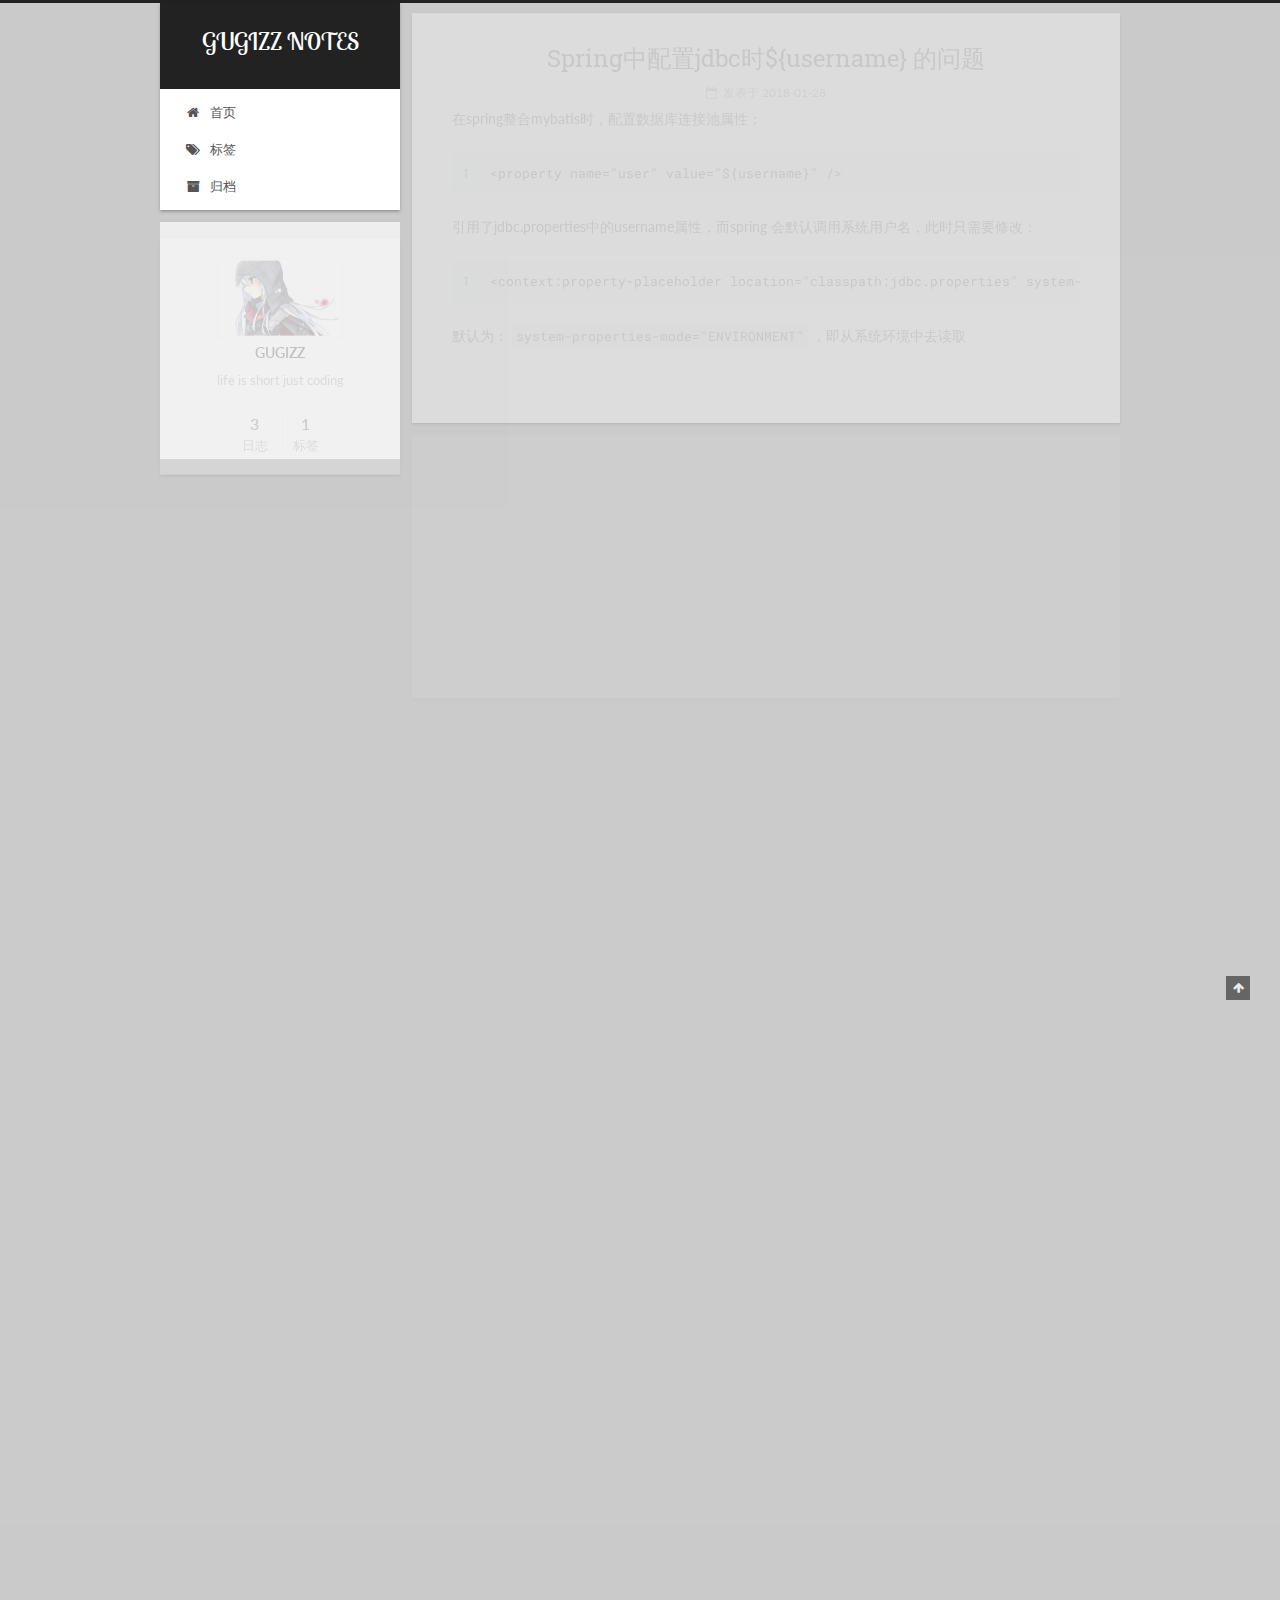
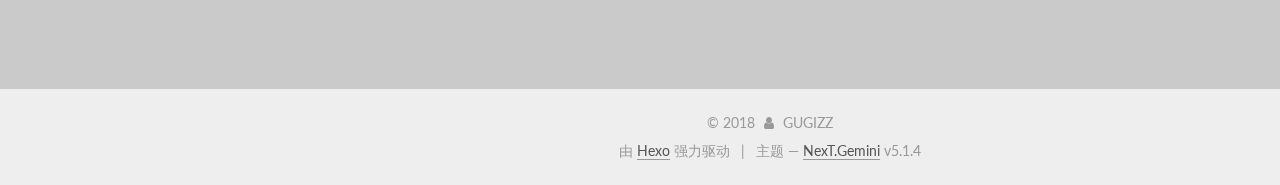
==== commit 74cbf0cb: "Site updated: 2018-01-28 15:14:24" ====
--- a/index.html
+++ b/index.html
@@ -291,6 +291,131 @@
   
   
   <div class="post-block">
+    <link itemprop="mainEntityOfPage" href="http://yoursite.com/2018/01/28/Spring中配置jdbc时${username}的问题/">
+
+    <span hidden itemprop="author" itemscope itemtype="http://schema.org/Person">
+      <meta itemprop="name" content="GUGIZZ">
+      <meta itemprop="description" content="">
+      <meta itemprop="image" content="/uploads/assassin.jpg">
+    </span>
+
+    <span hidden itemprop="publisher" itemscope itemtype="http://schema.org/Organization">
+      <meta itemprop="name" content="GUGIZZ NOTES">
+    </span>
+
+    
+      <header class="post-header">
+
+        
+        
+          <h1 class="post-title" itemprop="name headline">
+                
+                <a class="post-title-link" href="/2018/01/28/Spring中配置jdbc时${username}的问题/" itemprop="url">Spring中配置jdbc时${username} 的问题</a></h1>
+        
+
+        <div class="post-meta">
+          <span class="post-time">
+            
+              <span class="post-meta-item-icon">
+                <i class="fa fa-calendar-o"></i>
+              </span>
+              
+                <span class="post-meta-item-text">发表于</span>
+              
+              <time title="创建于" itemprop="dateCreated datePublished" datetime="2018-01-28T12:40:49+08:00">
+                2018-01-28
+              </time>
+            
+
+            
+
+            
+          </span>
+
+          
+
+          
+            
+          
+
+          
+          
+
+          
+
+          
+
+          
+
+        </div>
+      </header>
+    
+
+    
+    
+    
+    <div class="post-body" itemprop="articleBody">
+		
+      
+      
+
+      
+        
+          
+            <p>在spring整合mybatis时，配置数据库连接池属性：<br><figure class="highlight plain"><table><tr><td class="gutter"><pre><span class="line">1</span><br></pre></td><td class="code"><pre><span class="line">&lt;property name=&quot;user&quot; value=&quot;$&#123;username&#125;&quot; /&gt;</span><br></pre></td></tr></table></figure></p>
+<p>引用了jdbc.properties中的username属性，而spring 会默认调用系统用户名，此时只需要修改：<br><figure class="highlight plain"><table><tr><td class="gutter"><pre><span class="line">1</span><br></pre></td><td class="code"><pre><span class="line">&lt;context:property-placeholder location=&quot;classpath:jdbc.properties&quot; system-properties-mode=&quot;FALLBACK&quot; /&gt;</span><br></pre></td></tr></table></figure></p>
+<p>默认为：<code>system-properties-mode=&quot;ENVIRONMENT&quot;</code>，即从系统环境中去读取</p>
+
+          
+        
+      
+    </div>
+	<div>
+		
+	</div>
+    
+    
+    
+
+    
+
+    
+
+    
+
+    <footer class="post-footer">
+      
+
+      
+
+      
+
+      
+      
+        <div class="post-eof"></div>
+      
+    </footer>
+  </div>
+  
+  
+  
+  </article>
+
+
+    
+      
+
+  
+
+  
+  
+  
+
+  <article class="post post-type-normal" itemscope itemtype="http://schema.org/Article">
+  
+  
+  
+  <div class="post-block">
     <link itemprop="mainEntityOfPage" href="http://yoursite.com/2018/01/14/first/">
 
     <span hidden itemprop="author" itemscope itemtype="http://schema.org/Person">
@@ -586,7 +711,7 @@
               
                 <a href="/archives/">
               
-                  <span class="site-state-item-count">2</span>
+                  <span class="site-state-item-count">3</span>
                   <span class="site-state-item-name">日志</span>
                 </a>
               </div>
@@ -594,6 +719,15 @@
 
             
 
+            
+              
+              
+              <div class="site-state-item site-state-tags">
+                
+                  <span class="site-state-item-count">1</span>
+                  <span class="site-state-item-name">标签</span>
+                
+              </div>
             
 
           </nav>
--- a/css/main.css
+++ b/css/main.css
@@ -1823,7 +1823,7 @@
   width: 4px;
   height: 4px;
   border-radius: 50%;
-  background: #5e00ee;
+  background: #14ffb0;
 }
 .links-of-blogroll {
   font-size: 13px;
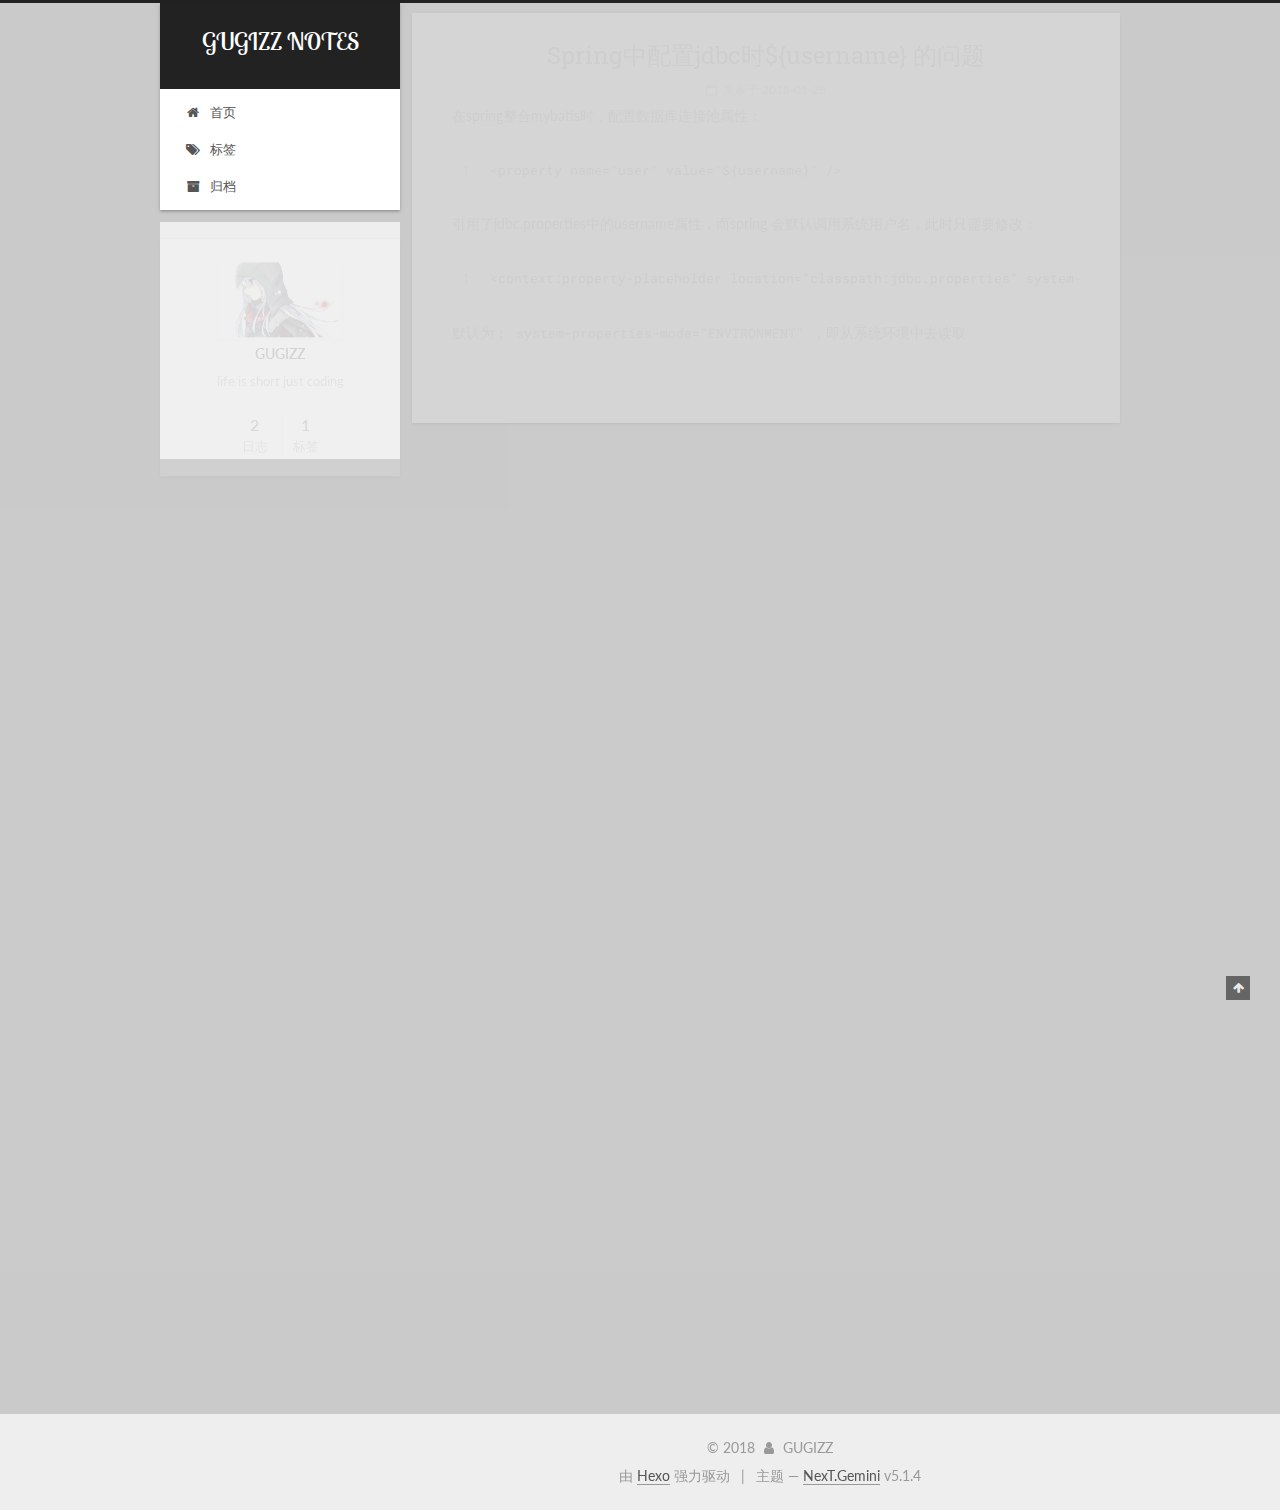
==== commit 243ddfe8: "Site updated: 2018-01-28 15:21:00" ====
--- a/index.html
+++ b/index.html
@@ -416,133 +416,6 @@
   
   
   <div class="post-block">
-    <link itemprop="mainEntityOfPage" href="http://yoursite.com/2018/01/14/first/">
-
-    <span hidden itemprop="author" itemscope itemtype="http://schema.org/Person">
-      <meta itemprop="name" content="GUGIZZ">
-      <meta itemprop="description" content="">
-      <meta itemprop="image" content="/uploads/assassin.jpg">
-    </span>
-
-    <span hidden itemprop="publisher" itemscope itemtype="http://schema.org/Organization">
-      <meta itemprop="name" content="GUGIZZ NOTES">
-    </span>
-
-    
-      <header class="post-header">
-
-        
-        
-          <h1 class="post-title" itemprop="name headline">
-                
-                <a class="post-title-link" href="/2018/01/14/first/" itemprop="url">first</a></h1>
-        
-
-        <div class="post-meta">
-          <span class="post-time">
-            
-              <span class="post-meta-item-icon">
-                <i class="fa fa-calendar-o"></i>
-              </span>
-              
-                <span class="post-meta-item-text">发表于</span>
-              
-              <time title="创建于" itemprop="dateCreated datePublished" datetime="2018-01-14T10:51:39+08:00">
-                2018-01-14
-              </time>
-            
-
-            
-
-            
-          </span>
-
-          
-
-          
-            
-          
-
-          
-          
-
-          
-
-          
-
-          
-
-        </div>
-      </header>
-    
-
-    
-    
-    
-    <div class="post-body" itemprop="articleBody">
-		
-      
-      
-
-      
-        
-          
-            <h2 id="这是我的第一个hexo博客"><a href="#这是我的第一个hexo博客" class="headerlink" title="这是我的第一个hexo博客"></a>这是我的第一个hexo博客</h2><blockquote>
-<ul>
-<li>Hello World</li>
-</ul>
-</blockquote>
-
-          
-        
-      
-    </div>
-	<div>
-		
-	</div>
-    
-    
-    
-
-    
-
-    
-
-    
-
-    <footer class="post-footer">
-      
-
-      
-
-      
-
-      
-      
-        <div class="post-eof"></div>
-      
-    </footer>
-  </div>
-  
-  
-  
-  </article>
-
-
-    
-      
-
-  
-
-  
-  
-  
-
-  <article class="post post-type-normal" itemscope itemtype="http://schema.org/Article">
-  
-  
-  
-  <div class="post-block">
     <link itemprop="mainEntityOfPage" href="http://yoursite.com/2018/01/14/hello-world/">
 
     <span hidden itemprop="author" itemscope itemtype="http://schema.org/Person">
@@ -711,7 +584,7 @@
               
                 <a href="/archives/">
               
-                  <span class="site-state-item-count">3</span>
+                  <span class="site-state-item-count">2</span>
                   <span class="site-state-item-name">日志</span>
                 </a>
               </div>
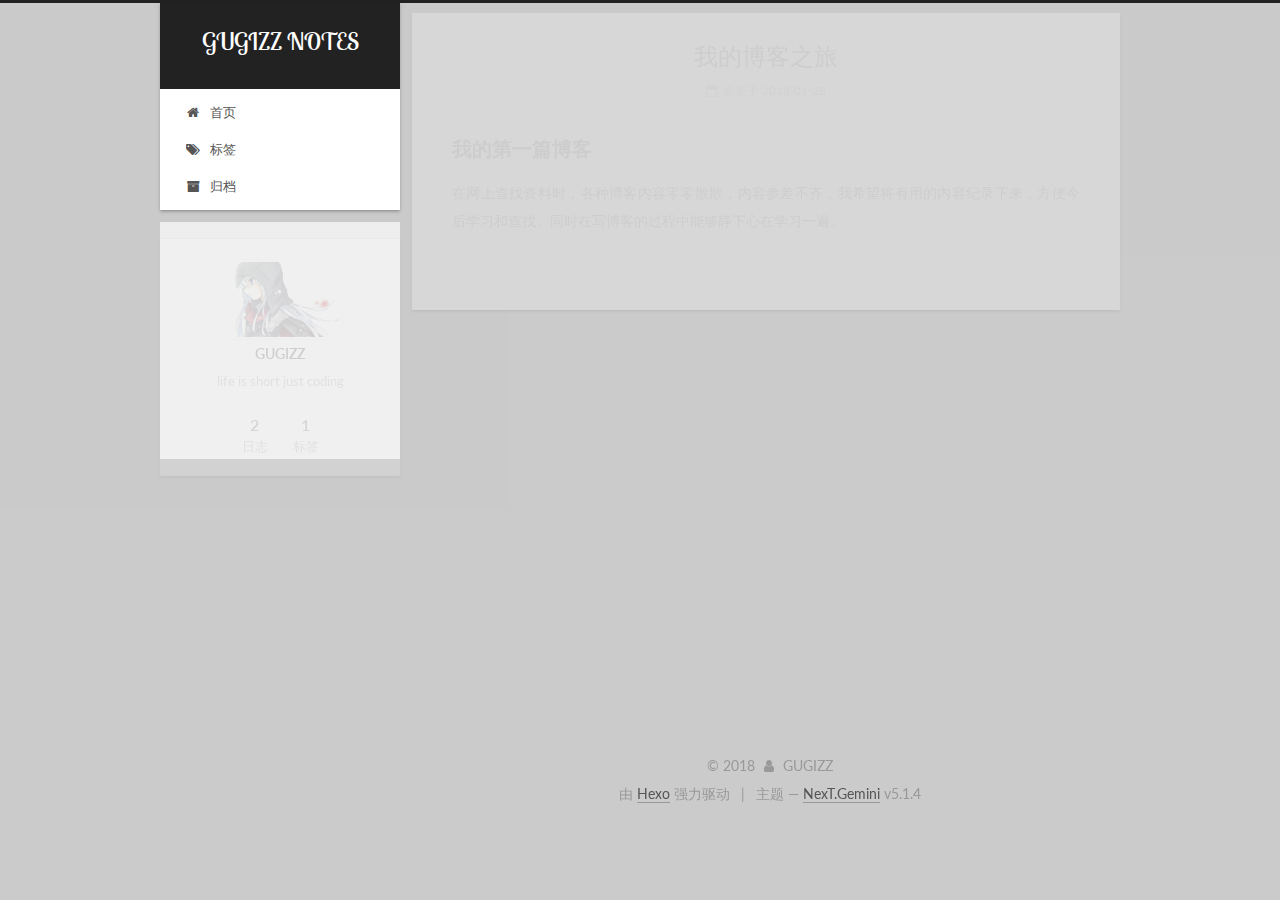
==== commit e3729700: "Site updated: 2018-01-28 15:49:50" ====
--- a/index.html
+++ b/index.html
@@ -291,6 +291,129 @@
   
   
   <div class="post-block">
+    <link itemprop="mainEntityOfPage" href="http://yoursite.com/2018/01/28/我的博客之旅/">
+
+    <span hidden itemprop="author" itemscope itemtype="http://schema.org/Person">
+      <meta itemprop="name" content="GUGIZZ">
+      <meta itemprop="description" content="">
+      <meta itemprop="image" content="/uploads/assassin.jpg">
+    </span>
+
+    <span hidden itemprop="publisher" itemscope itemtype="http://schema.org/Organization">
+      <meta itemprop="name" content="GUGIZZ NOTES">
+    </span>
+
+    
+      <header class="post-header">
+
+        
+        
+          <h1 class="post-title" itemprop="name headline">
+                
+                <a class="post-title-link" href="/2018/01/28/我的博客之旅/" itemprop="url">我的博客之旅</a></h1>
+        
+
+        <div class="post-meta">
+          <span class="post-time">
+            
+              <span class="post-meta-item-icon">
+                <i class="fa fa-calendar-o"></i>
+              </span>
+              
+                <span class="post-meta-item-text">发表于</span>
+              
+              <time title="创建于" itemprop="dateCreated datePublished" datetime="2018-01-28T15:22:32+08:00">
+                2018-01-28
+              </time>
+            
+
+            
+
+            
+          </span>
+
+          
+
+          
+            
+          
+
+          
+          
+
+          
+
+          
+
+          
+
+        </div>
+      </header>
+    
+
+    
+    
+    
+    <div class="post-body" itemprop="articleBody">
+		
+      
+      
+
+      
+        
+          
+            <h2 id="我的第一篇博客"><a href="#我的第一篇博客" class="headerlink" title="我的第一篇博客"></a>我的第一篇博客</h2><p>在网上查找资料时，各种博客内容零零散散，内容参差不齐，我希望将有用的内容纪录下来，方便今后学习和查找。同时在写博客的过程中能够静下心在学习一遍。</p>
+
+          
+        
+      
+    </div>
+	<div>
+		
+	</div>
+    
+    
+    
+
+    
+
+    
+
+    
+
+    <footer class="post-footer">
+      
+
+      
+
+      
+
+      
+      
+        <div class="post-eof"></div>
+      
+    </footer>
+  </div>
+  
+  
+  
+  </article>
+
+
+    
+      
+
+  
+
+  
+  
+  
+
+  <article class="post post-type-normal" itemscope itemtype="http://schema.org/Article">
+  
+  
+  
+  <div class="post-block">
     <link itemprop="mainEntityOfPage" href="http://yoursite.com/2018/01/28/Spring中配置jdbc时${username}的问题/">
 
     <span hidden itemprop="author" itemscope itemtype="http://schema.org/Person">
@@ -365,137 +488,6 @@
             <p>在spring整合mybatis时，配置数据库连接池属性：<br><figure class="highlight plain"><table><tr><td class="gutter"><pre><span class="line">1</span><br></pre></td><td class="code"><pre><span class="line">&lt;property name=&quot;user&quot; value=&quot;$&#123;username&#125;&quot; /&gt;</span><br></pre></td></tr></table></figure></p>
 <p>引用了jdbc.properties中的username属性，而spring 会默认调用系统用户名，此时只需要修改：<br><figure class="highlight plain"><table><tr><td class="gutter"><pre><span class="line">1</span><br></pre></td><td class="code"><pre><span class="line">&lt;context:property-placeholder location=&quot;classpath:jdbc.properties&quot; system-properties-mode=&quot;FALLBACK&quot; /&gt;</span><br></pre></td></tr></table></figure></p>
 <p>默认为：<code>system-properties-mode=&quot;ENVIRONMENT&quot;</code>，即从系统环境中去读取</p>
-
-          
-        
-      
-    </div>
-	<div>
-		
-	</div>
-    
-    
-    
-
-    
-
-    
-
-    
-
-    <footer class="post-footer">
-      
-
-      
-
-      
-
-      
-      
-        <div class="post-eof"></div>
-      
-    </footer>
-  </div>
-  
-  
-  
-  </article>
-
-
-    
-      
-
-  
-
-  
-  
-  
-
-  <article class="post post-type-normal" itemscope itemtype="http://schema.org/Article">
-  
-  
-  
-  <div class="post-block">
-    <link itemprop="mainEntityOfPage" href="http://yoursite.com/2018/01/14/hello-world/">
-
-    <span hidden itemprop="author" itemscope itemtype="http://schema.org/Person">
-      <meta itemprop="name" content="GUGIZZ">
-      <meta itemprop="description" content="">
-      <meta itemprop="image" content="/uploads/assassin.jpg">
-    </span>
-
-    <span hidden itemprop="publisher" itemscope itemtype="http://schema.org/Organization">
-      <meta itemprop="name" content="GUGIZZ NOTES">
-    </span>
-
-    
-      <header class="post-header">
-
-        
-        
-          <h1 class="post-title" itemprop="name headline">
-                
-                <a class="post-title-link" href="/2018/01/14/hello-world/" itemprop="url">Hello World</a></h1>
-        
-
-        <div class="post-meta">
-          <span class="post-time">
-            
-              <span class="post-meta-item-icon">
-                <i class="fa fa-calendar-o"></i>
-              </span>
-              
-                <span class="post-meta-item-text">发表于</span>
-              
-              <time title="创建于" itemprop="dateCreated datePublished" datetime="2018-01-14T10:45:46+08:00">
-                2018-01-14
-              </time>
-            
-
-            
-
-            
-          </span>
-
-          
-
-          
-            
-          
-
-          
-          
-
-          
-
-          
-
-          
-
-        </div>
-      </header>
-    
-
-    
-    
-    
-    <div class="post-body" itemprop="articleBody">
-		
-      
-      
-
-      
-        
-          
-            <p>Welcome to <a href="https://hexo.io/" target="_blank" rel="noopener">Hexo</a>! This is your very first post. Check <a href="https://hexo.io/docs/" target="_blank" rel="noopener">documentation</a> for more info. If you get any problems when using Hexo, you can find the answer in <a href="https://hexo.io/docs/troubleshooting.html" target="_blank" rel="noopener">troubleshooting</a> or you can ask me on <a href="https://github.com/hexojs/hexo/issues" target="_blank" rel="noopener">GitHub</a>.</p>
-<h2 id="Quick-Start"><a href="#Quick-Start" class="headerlink" title="Quick Start"></a>Quick Start</h2><h3 id="Create-a-new-post"><a href="#Create-a-new-post" class="headerlink" title="Create a new post"></a>Create a new post</h3><figure class="highlight bash"><table><tr><td class="gutter"><pre><span class="line">1</span><br></pre></td><td class="code"><pre><span class="line">$ hexo new <span class="string">"My New Post"</span></span><br></pre></td></tr></table></figure>
-<p>More info: <a href="https://hexo.io/docs/writing.html" target="_blank" rel="noopener">Writing</a></p>
-<h3 id="Run-server"><a href="#Run-server" class="headerlink" title="Run server"></a>Run server</h3><figure class="highlight bash"><table><tr><td class="gutter"><pre><span class="line">1</span><br></pre></td><td class="code"><pre><span class="line">$ hexo server</span><br></pre></td></tr></table></figure>
-<p>More info: <a href="https://hexo.io/docs/server.html" target="_blank" rel="noopener">Server</a></p>
-<h3 id="Generate-static-files"><a href="#Generate-static-files" class="headerlink" title="Generate static files"></a>Generate static files</h3><figure class="highlight bash"><table><tr><td class="gutter"><pre><span class="line">1</span><br></pre></td><td class="code"><pre><span class="line">$ hexo generate</span><br></pre></td></tr></table></figure>
-<p>More info: <a href="https://hexo.io/docs/generating.html" target="_blank" rel="noopener">Generating</a></p>
-<h3 id="Deploy-to-remote-sites"><a href="#Deploy-to-remote-sites" class="headerlink" title="Deploy to remote sites"></a>Deploy to remote sites</h3><figure class="highlight bash"><table><tr><td class="gutter"><pre><span class="line">1</span><br></pre></td><td class="code"><pre><span class="line">$ hexo deploy</span><br></pre></td></tr></table></figure>
-<p>More info: <a href="https://hexo.io/docs/deployment.html" target="_blank" rel="noopener">Deployment</a></p>
 
           
         
--- a/css/main.css
+++ b/css/main.css
@@ -1823,7 +1823,7 @@
   width: 4px;
   height: 4px;
   border-radius: 50%;
-  background: #14ffb0;
+  background: #54c957;
 }
 .links-of-blogroll {
   font-size: 13px;
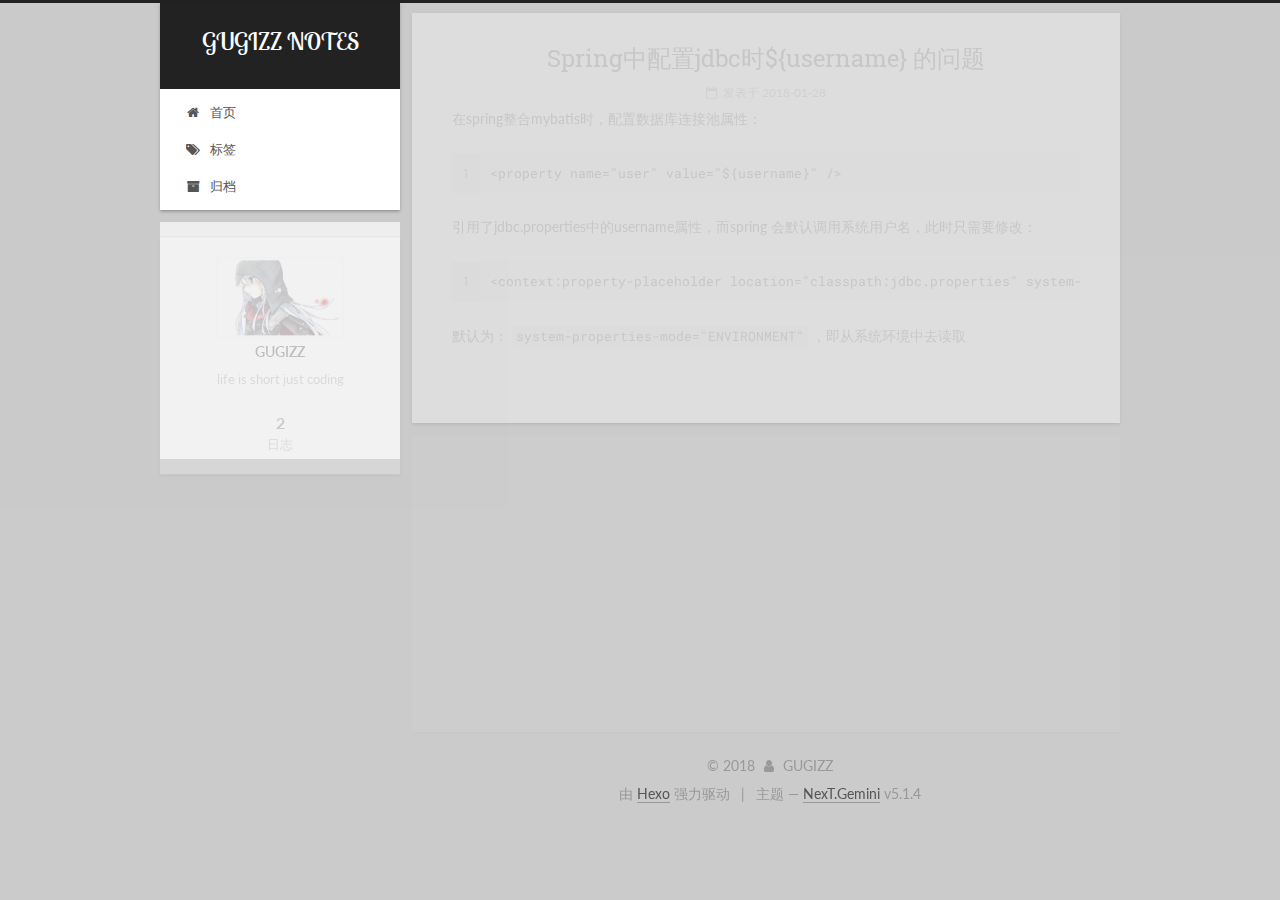
==== commit 932c820c: "Site updated: 2018-01-28 15:52:18" ====
--- a/index.html
+++ b/index.html
@@ -291,6 +291,131 @@
   
   
   <div class="post-block">
+    <link itemprop="mainEntityOfPage" href="http://yoursite.com/2018/01/28/Spring中配置jdbc时${username}的问题/">
+
+    <span hidden itemprop="author" itemscope itemtype="http://schema.org/Person">
+      <meta itemprop="name" content="GUGIZZ">
+      <meta itemprop="description" content="">
+      <meta itemprop="image" content="/uploads/assassin.jpg">
+    </span>
+
+    <span hidden itemprop="publisher" itemscope itemtype="http://schema.org/Organization">
+      <meta itemprop="name" content="GUGIZZ NOTES">
+    </span>
+
+    
+      <header class="post-header">
+
+        
+        
+          <h1 class="post-title" itemprop="name headline">
+                
+                <a class="post-title-link" href="/2018/01/28/Spring中配置jdbc时${username}的问题/" itemprop="url">Spring中配置jdbc时${username} 的问题</a></h1>
+        
+
+        <div class="post-meta">
+          <span class="post-time">
+            
+              <span class="post-meta-item-icon">
+                <i class="fa fa-calendar-o"></i>
+              </span>
+              
+                <span class="post-meta-item-text">发表于</span>
+              
+              <time title="创建于" itemprop="dateCreated datePublished" datetime="2018-01-28T15:51:12+08:00">
+                2018-01-28
+              </time>
+            
+
+            
+
+            
+          </span>
+
+          
+
+          
+            
+          
+
+          
+          
+
+          
+
+          
+
+          
+
+        </div>
+      </header>
+    
+
+    
+    
+    
+    <div class="post-body" itemprop="articleBody">
+		
+      
+      
+
+      
+        
+          
+            <p>在spring整合mybatis时，配置数据库连接池属性：<br><figure class="highlight plain"><table><tr><td class="gutter"><pre><span class="line">1</span><br></pre></td><td class="code"><pre><span class="line">&lt;property name=&quot;user&quot; value=&quot;$&#123;username&#125;&quot; /&gt;</span><br></pre></td></tr></table></figure></p>
+<p>引用了jdbc.properties中的username属性，而spring 会默认调用系统用户名，此时只需要修改：<br><figure class="highlight plain"><table><tr><td class="gutter"><pre><span class="line">1</span><br></pre></td><td class="code"><pre><span class="line">&lt;context:property-placeholder location=&quot;classpath:jdbc.properties&quot; system-properties-mode=&quot;FALLBACK&quot; /&gt;</span><br></pre></td></tr></table></figure></p>
+<p>默认为：<code>system-properties-mode=&quot;ENVIRONMENT&quot;</code>，即从系统环境中去读取</p>
+
+          
+        
+      
+    </div>
+	<div>
+		
+	</div>
+    
+    
+    
+
+    
+
+    
+
+    
+
+    <footer class="post-footer">
+      
+
+      
+
+      
+
+      
+      
+        <div class="post-eof"></div>
+      
+    </footer>
+  </div>
+  
+  
+  
+  </article>
+
+
+    
+      
+
+  
+
+  
+  
+  
+
+  <article class="post post-type-normal" itemscope itemtype="http://schema.org/Article">
+  
+  
+  
+  <div class="post-block">
     <link itemprop="mainEntityOfPage" href="http://yoursite.com/2018/01/28/我的博客之旅/">
 
     <span hidden itemprop="author" itemscope itemtype="http://schema.org/Person">
@@ -401,131 +526,6 @@
 
 
     
-      
-
-  
-
-  
-  
-  
-
-  <article class="post post-type-normal" itemscope itemtype="http://schema.org/Article">
-  
-  
-  
-  <div class="post-block">
-    <link itemprop="mainEntityOfPage" href="http://yoursite.com/2018/01/28/Spring中配置jdbc时${username}的问题/">
-
-    <span hidden itemprop="author" itemscope itemtype="http://schema.org/Person">
-      <meta itemprop="name" content="GUGIZZ">
-      <meta itemprop="description" content="">
-      <meta itemprop="image" content="/uploads/assassin.jpg">
-    </span>
-
-    <span hidden itemprop="publisher" itemscope itemtype="http://schema.org/Organization">
-      <meta itemprop="name" content="GUGIZZ NOTES">
-    </span>
-
-    
-      <header class="post-header">
-
-        
-        
-          <h1 class="post-title" itemprop="name headline">
-                
-                <a class="post-title-link" href="/2018/01/28/Spring中配置jdbc时${username}的问题/" itemprop="url">Spring中配置jdbc时${username} 的问题</a></h1>
-        
-
-        <div class="post-meta">
-          <span class="post-time">
-            
-              <span class="post-meta-item-icon">
-                <i class="fa fa-calendar-o"></i>
-              </span>
-              
-                <span class="post-meta-item-text">发表于</span>
-              
-              <time title="创建于" itemprop="dateCreated datePublished" datetime="2018-01-28T12:40:49+08:00">
-                2018-01-28
-              </time>
-            
-
-            
-
-            
-          </span>
-
-          
-
-          
-            
-          
-
-          
-          
-
-          
-
-          
-
-          
-
-        </div>
-      </header>
-    
-
-    
-    
-    
-    <div class="post-body" itemprop="articleBody">
-		
-      
-      
-
-      
-        
-          
-            <p>在spring整合mybatis时，配置数据库连接池属性：<br><figure class="highlight plain"><table><tr><td class="gutter"><pre><span class="line">1</span><br></pre></td><td class="code"><pre><span class="line">&lt;property name=&quot;user&quot; value=&quot;$&#123;username&#125;&quot; /&gt;</span><br></pre></td></tr></table></figure></p>
-<p>引用了jdbc.properties中的username属性，而spring 会默认调用系统用户名，此时只需要修改：<br><figure class="highlight plain"><table><tr><td class="gutter"><pre><span class="line">1</span><br></pre></td><td class="code"><pre><span class="line">&lt;context:property-placeholder location=&quot;classpath:jdbc.properties&quot; system-properties-mode=&quot;FALLBACK&quot; /&gt;</span><br></pre></td></tr></table></figure></p>
-<p>默认为：<code>system-properties-mode=&quot;ENVIRONMENT&quot;</code>，即从系统环境中去读取</p>
-
-          
-        
-      
-    </div>
-	<div>
-		
-	</div>
-    
-    
-    
-
-    
-
-    
-
-    
-
-    <footer class="post-footer">
-      
-
-      
-
-      
-
-      
-      
-        <div class="post-eof"></div>
-      
-    </footer>
-  </div>
-  
-  
-  
-  </article>
-
-
-    
   </section>
 
   
@@ -584,15 +584,6 @@
 
             
 
-            
-              
-              
-              <div class="site-state-item site-state-tags">
-                
-                  <span class="site-state-item-count">1</span>
-                  <span class="site-state-item-name">标签</span>
-                
-              </div>
             
 
           </nav>
--- a/css/main.css
+++ b/css/main.css
@@ -1823,7 +1823,7 @@
   width: 4px;
   height: 4px;
   border-radius: 50%;
-  background: #54c957;
+  background: #b145ff;
 }
 .links-of-blogroll {
   font-size: 13px;
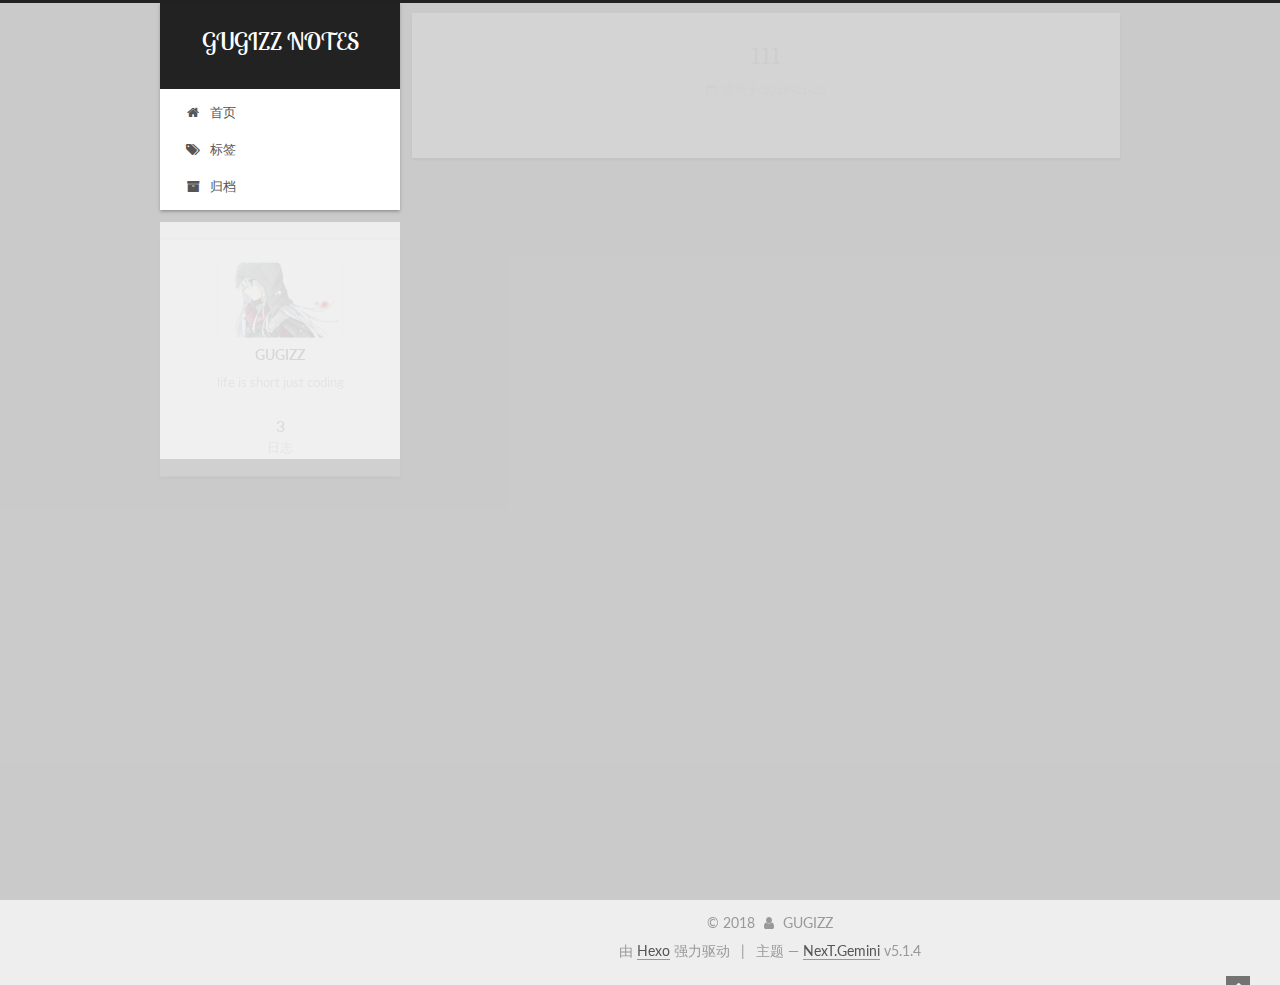
==== commit 11cb3509: "Site updated: 2018-01-28 15:53:09" ====
--- a/index.html
+++ b/index.html
@@ -291,6 +291,128 @@
   
   
   <div class="post-block">
+    <link itemprop="mainEntityOfPage" href="http://yoursite.com/2018/01/28/111/">
+
+    <span hidden itemprop="author" itemscope itemtype="http://schema.org/Person">
+      <meta itemprop="name" content="GUGIZZ">
+      <meta itemprop="description" content="">
+      <meta itemprop="image" content="/uploads/assassin.jpg">
+    </span>
+
+    <span hidden itemprop="publisher" itemscope itemtype="http://schema.org/Organization">
+      <meta itemprop="name" content="GUGIZZ NOTES">
+    </span>
+
+    
+      <header class="post-header">
+
+        
+        
+          <h1 class="post-title" itemprop="name headline">
+                
+                <a class="post-title-link" href="/2018/01/28/111/" itemprop="url">111</a></h1>
+        
+
+        <div class="post-meta">
+          <span class="post-time">
+            
+              <span class="post-meta-item-icon">
+                <i class="fa fa-calendar-o"></i>
+              </span>
+              
+                <span class="post-meta-item-text">发表于</span>
+              
+              <time title="创建于" itemprop="dateCreated datePublished" datetime="2018-01-28T15:53:02+08:00">
+                2018-01-28
+              </time>
+            
+
+            
+
+            
+          </span>
+
+          
+
+          
+            
+          
+
+          
+          
+
+          
+
+          
+
+          
+
+        </div>
+      </header>
+    
+
+    
+    
+    
+    <div class="post-body" itemprop="articleBody">
+		
+      
+      
+
+      
+        
+          
+            
+          
+        
+      
+    </div>
+	<div>
+		
+	</div>
+    
+    
+    
+
+    
+
+    
+
+    
+
+    <footer class="post-footer">
+      
+
+      
+
+      
+
+      
+      
+        <div class="post-eof"></div>
+      
+    </footer>
+  </div>
+  
+  
+  
+  </article>
+
+
+    
+      
+
+  
+
+  
+  
+  
+
+  <article class="post post-type-normal" itemscope itemtype="http://schema.org/Article">
+  
+  
+  
+  <div class="post-block">
     <link itemprop="mainEntityOfPage" href="http://yoursite.com/2018/01/28/Spring中配置jdbc时${username}的问题/">
 
     <span hidden itemprop="author" itemscope itemtype="http://schema.org/Person">
@@ -576,7 +698,7 @@
               
                 <a href="/archives/">
               
-                  <span class="site-state-item-count">2</span>
+                  <span class="site-state-item-count">3</span>
                   <span class="site-state-item-name">日志</span>
                 </a>
               </div>
--- a/css/main.css
+++ b/css/main.css
@@ -1823,7 +1823,7 @@
   width: 4px;
   height: 4px;
   border-radius: 50%;
-  background: #b145ff;
+  background: #dd0442;
 }
 .links-of-blogroll {
   font-size: 13px;
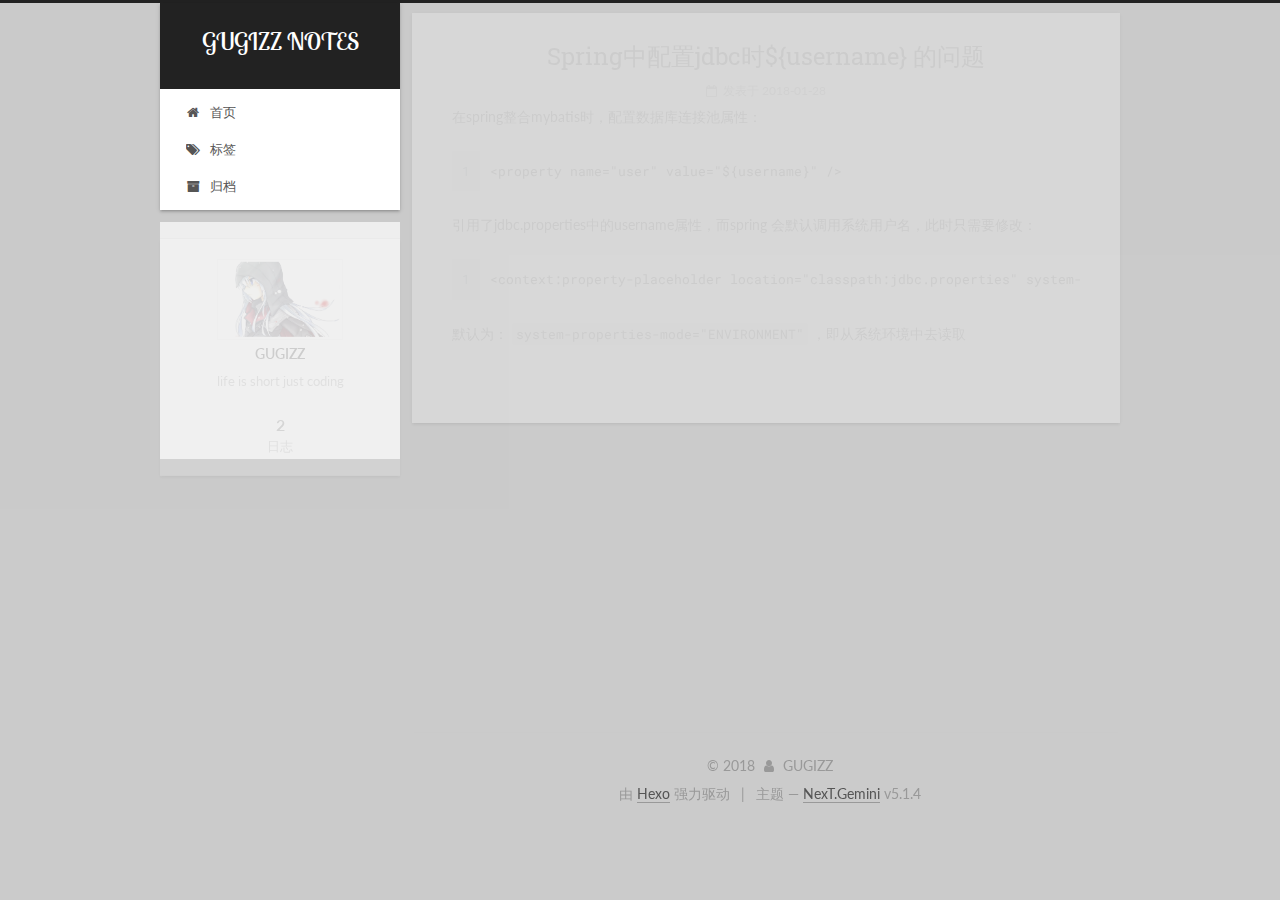
==== commit cb2d21b2: "Site updated: 2018-01-28 15:55:10" ====
--- a/index.html
+++ b/index.html
@@ -291,128 +291,6 @@
   
   
   <div class="post-block">
-    <link itemprop="mainEntityOfPage" href="http://yoursite.com/2018/01/28/111/">
-
-    <span hidden itemprop="author" itemscope itemtype="http://schema.org/Person">
-      <meta itemprop="name" content="GUGIZZ">
-      <meta itemprop="description" content="">
-      <meta itemprop="image" content="/uploads/assassin.jpg">
-    </span>
-
-    <span hidden itemprop="publisher" itemscope itemtype="http://schema.org/Organization">
-      <meta itemprop="name" content="GUGIZZ NOTES">
-    </span>
-
-    
-      <header class="post-header">
-
-        
-        
-          <h1 class="post-title" itemprop="name headline">
-                
-                <a class="post-title-link" href="/2018/01/28/111/" itemprop="url">111</a></h1>
-        
-
-        <div class="post-meta">
-          <span class="post-time">
-            
-              <span class="post-meta-item-icon">
-                <i class="fa fa-calendar-o"></i>
-              </span>
-              
-                <span class="post-meta-item-text">发表于</span>
-              
-              <time title="创建于" itemprop="dateCreated datePublished" datetime="2018-01-28T15:53:02+08:00">
-                2018-01-28
-              </time>
-            
-
-            
-
-            
-          </span>
-
-          
-
-          
-            
-          
-
-          
-          
-
-          
-
-          
-
-          
-
-        </div>
-      </header>
-    
-
-    
-    
-    
-    <div class="post-body" itemprop="articleBody">
-		
-      
-      
-
-      
-        
-          
-            
-          
-        
-      
-    </div>
-	<div>
-		
-	</div>
-    
-    
-    
-
-    
-
-    
-
-    
-
-    <footer class="post-footer">
-      
-
-      
-
-      
-
-      
-      
-        <div class="post-eof"></div>
-      
-    </footer>
-  </div>
-  
-  
-  
-  </article>
-
-
-    
-      
-
-  
-
-  
-  
-  
-
-  <article class="post post-type-normal" itemscope itemtype="http://schema.org/Article">
-  
-  
-  
-  <div class="post-block">
     <link itemprop="mainEntityOfPage" href="http://yoursite.com/2018/01/28/Spring中配置jdbc时${username}的问题/">
 
     <span hidden itemprop="author" itemscope itemtype="http://schema.org/Person">
@@ -698,7 +576,7 @@
               
                 <a href="/archives/">
               
-                  <span class="site-state-item-count">3</span>
+                  <span class="site-state-item-count">2</span>
                   <span class="site-state-item-name">日志</span>
                 </a>
               </div>
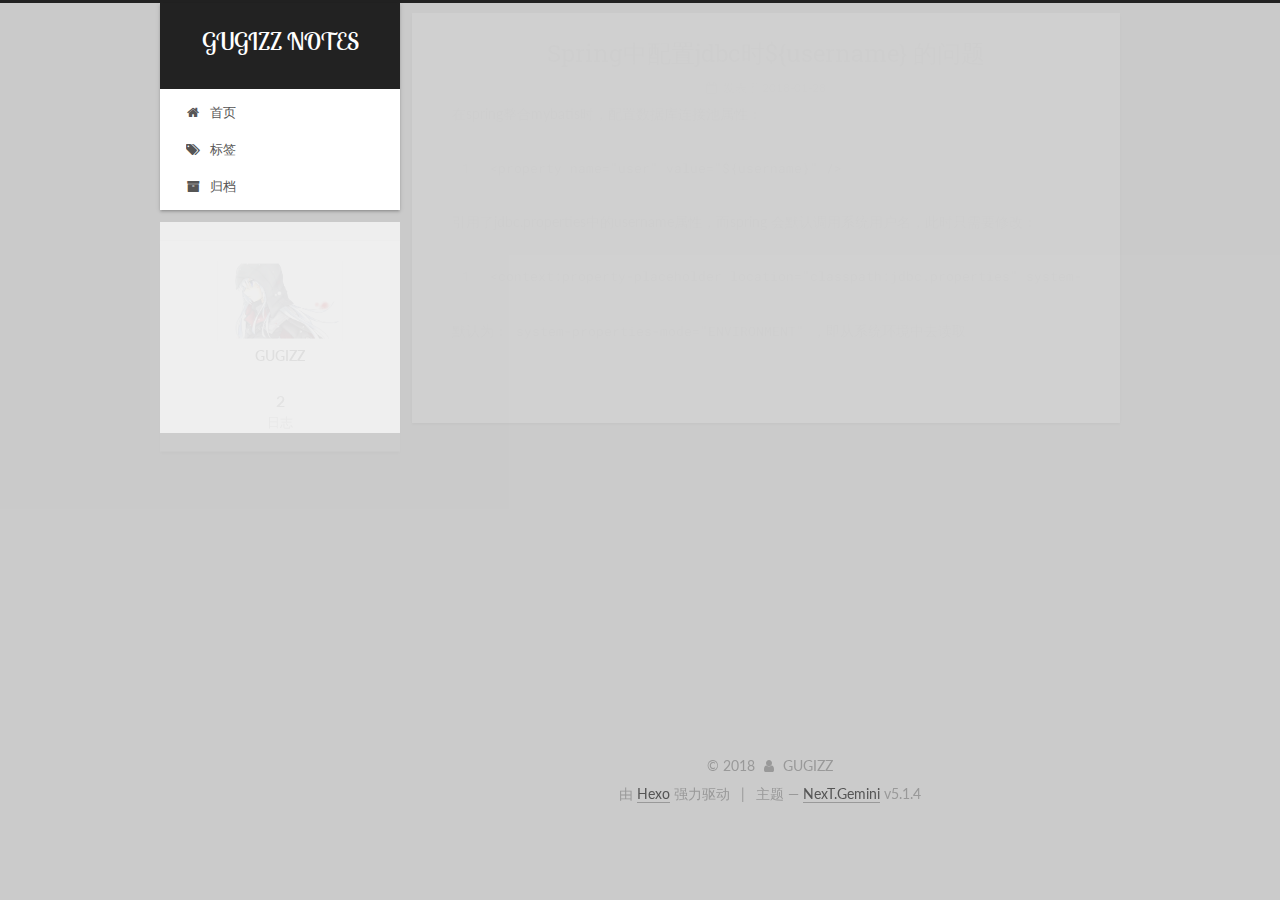
==== commit d703e902: "Site updated: 2018-01-28 15:56:10" ====
--- a/index.html
+++ b/index.html
@@ -130,16 +130,13 @@
 
 
 
-<meta name="description" content="life is short just coding">
 <meta property="og:type" content="website">
 <meta property="og:title" content="GUGIZZ NOTES">
 <meta property="og:url" content="http://yoursite.com/index.html">
 <meta property="og:site_name" content="GUGIZZ NOTES">
-<meta property="og:description" content="life is short just coding">
 <meta property="og:locale" content="zh-Hans">
 <meta name="twitter:card" content="summary">
 <meta name="twitter:title" content="GUGIZZ NOTES">
-<meta name="twitter:description" content="life is short just coding">
 
 
 
@@ -566,7 +563,7 @@
                 alt="GUGIZZ" />
             
               <p class="site-author-name" itemprop="name">GUGIZZ</p>
-              <p class="site-description motion-element" itemprop="description">life is short just coding</p>
+              <p class="site-description motion-element" itemprop="description"></p>
           </div>
 
           <nav class="site-state motion-element">
--- a/css/main.css
+++ b/css/main.css
@@ -1823,7 +1823,7 @@
   width: 4px;
   height: 4px;
   border-radius: 50%;
-  background: #dd0442;
+  background: #ffb66a;
 }
 .links-of-blogroll {
   font-size: 13px;
